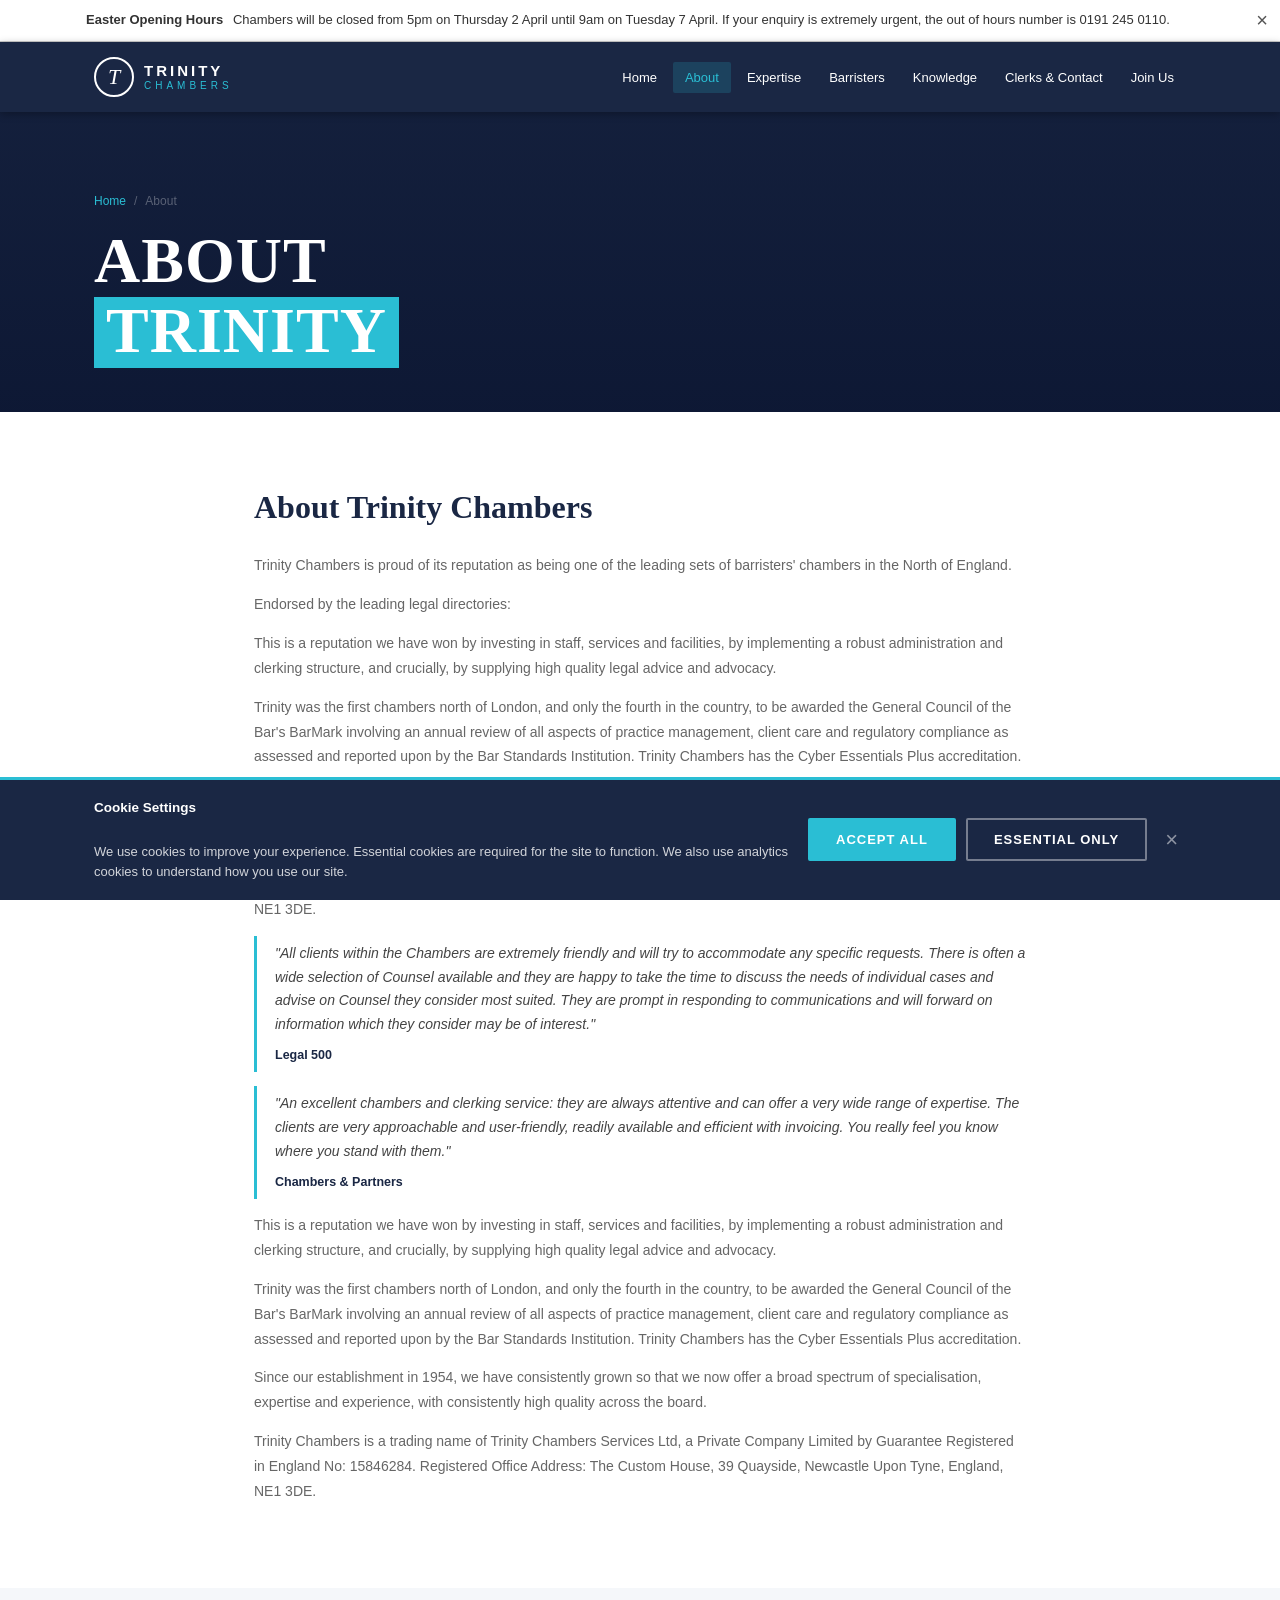
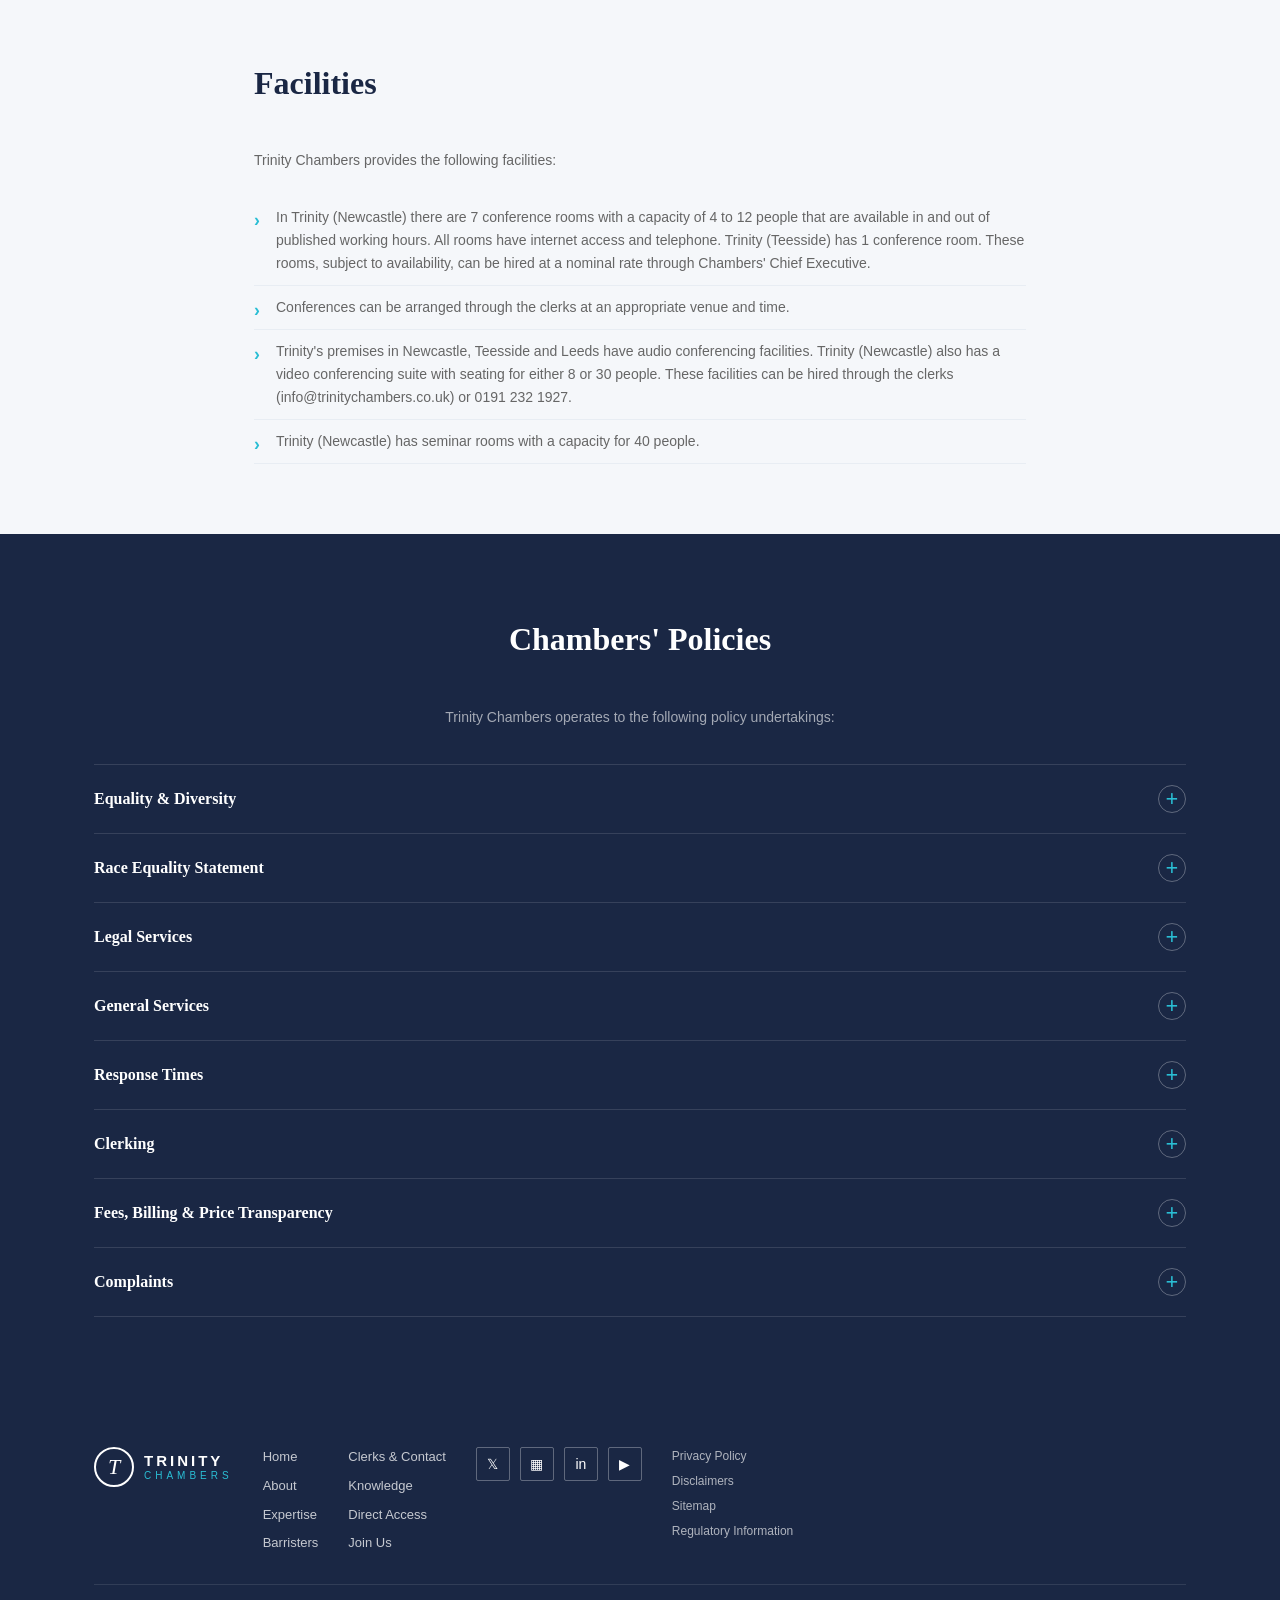
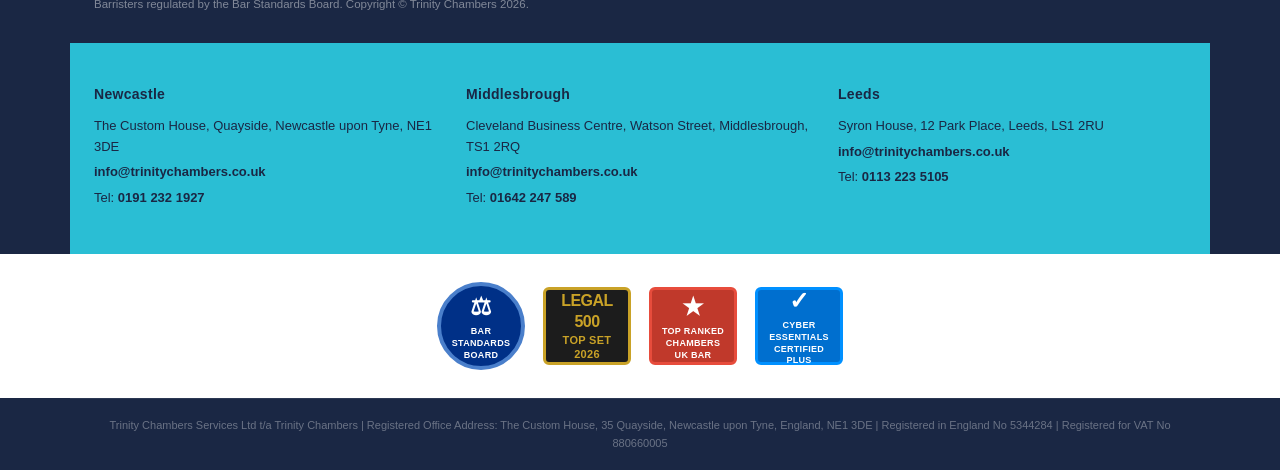
==== about.html @ ab18aa9c "Add site settings, offices injection, join us editability, fix Leeds data mismatch" ====
<!DOCTYPE html>
<html lang="en">
<head>
  <meta charset="UTF-8" />
  <meta name="viewport" content="width=device-width, initial-scale=1.0" />
  <title>About – Trinity Chambers</title>
  <link rel="stylesheet" href="styles.css" />
</head>
<body>

  <!-- Easter Banner -->
  <div class="easter-banner">
    <strong>Easter Opening Hours</strong>
    Chambers will be closed from 5pm on Thursday 2 April until 9am on Tuesday 7 April. If your enquiry is extremely urgent, the out of hours number is 0191 245 0110.
    <button class="banner-close" aria-label="Close">&times;</button>
  </div>

  <!-- Header -->
  <header class="site-header">
    <div class="header-inner container">
      <a href="index.html" class="logo">
        <div class="logo-icon">T</div>
        <div class="logo-text">
          <span class="logo-main">TRINITY</span>
          <span class="logo-sub">CHAMBERS</span>
        </div>
      </a>
      <nav class="main-nav" id="main-nav">
        <ul>
          <li><a href="index.html">Home</a></li>
          <li><a href="about.html">About</a></li>
          <li><a href="expertise.html">Expertise</a></li>
          <li><a href="barristers.html">Barristers</a></li>
          <li><a href="knowledge.html">Knowledge</a></li>
          <li><a href="contact.html">Clerks &amp; Contact</a></li>
          <li><a href="join.html">Join Us</a></li>
        </ul>
      </nav>
      <button class="hamburger" id="hamburger" aria-label="Open menu">
        <span></span><span></span><span></span>
      </button>
    </div>
  </header>

  <!-- Page Hero -->
  <section class="page-hero">
    <div class="page-hero-photo" style="background-image: url('https://images.unsplash.com/photo-1486325212027-8081e485255e?w=1400&q=80');"></div>
    <div class="page-hero-overlay"></div>
    <div class="page-hero-inner">
      <div class="container">
        <div class="breadcrumb">
          <a href="index.html">Home</a>
          <span>/</span>
          <span>About</span>
        </div>
        <span class="page-hero-split">ABOUT</span>
        <span class="page-hero-split"><span class="teal-block">TRINITY</span></span>
      </div>
    </div>
  </section>

  <!-- About Trinity Chambers -->
  <section class="about-text-section section">
    <div class="container" style="max-width:820px;">
      <h2>About Trinity Chambers</h2>
      <div id="about-intro">
      <p>Trinity Chambers is proud of its reputation as being one of the leading sets of barristers' chambers in the North of England.</p>
      <p>Endorsed by the leading legal directories:</p>
      </div>

      <div class="about-quote">
        "All clients within the Chambers are extremely friendly and will try to accommodate any specific requests. There is often a wide selection of Counsel available and they are happy to take the time to discuss the needs of individual cases and advise on Counsel they consider most suited. They are prompt in responding to communications and will forward on information which they consider may be of interest."
        <cite>Legal 500</cite>
      </div>

      <div class="about-quote">
        "An excellent chambers and clerking service: they are always attentive and can offer a very wide range of expertise. The clients are very approachable and user-friendly, readily available and efficient with invoicing. You really feel you know where you stand with them."
        <cite>Chambers &amp; Partners</cite>
      </div>

      <p>This is a reputation we have won by investing in staff, services and facilities, by implementing a robust administration and clerking structure, and crucially, by supplying high quality legal advice and advocacy.</p>
      <p>Trinity was the first chambers north of London, and only the fourth in the country, to be awarded the General Council of the Bar's BarMark involving an annual review of all aspects of practice management, client care and regulatory compliance as assessed and reported upon by the Bar Standards Institution. Trinity Chambers has the Cyber Essentials Plus accreditation.</p>
      <p>Since our establishment in 1954, we have consistently grown so that we now offer a broad spectrum of specialisation, expertise and experience, with consistently high quality across the board.</p>
      <p>Trinity Chambers is a trading name of Trinity Chambers Services Ltd, a Private Company Limited by Guarantee Registered in England No: 15846284. Registered Office Address: The Custom House, 39 Quayside, Newcastle Upon Tyne, England, NE1 3DE.</p>
    </div>
  </section>

  <!-- Facilities -->
  <section class="facilities-section section">
    <div class="container" style="max-width:820px;">
      <h2 class="section-title" style="text-align:left;">Facilities</h2>
      <p style="font-size:14px; color:var(--grey); margin-bottom:24px;">Trinity Chambers provides the following facilities:</p>
      <ul class="facilities-list" id="about-facilities">
        <li>In Trinity (Newcastle) there are 7 conference rooms with a capacity of 4 to 12 people that are available in and out of published working hours. All rooms have internet access and telephone. Trinity (Teesside) has 1 conference room. These rooms, subject to availability, can be hired at a nominal rate through Chambers' Chief Executive.</li>
        <li>Conferences can be arranged through the clerks at an appropriate venue and time.</li>
        <li>Trinity's premises in Newcastle, Teesside and Leeds have audio conferencing facilities. Trinity (Newcastle) also has a video conferencing suite with seating for either 8 or 30 people. These facilities can be hired through the clerks (<a href="mailto:info@trinitychambers.co.uk">info@trinitychambers.co.uk</a>) or 0191 232 1927.</li>
        <li>Trinity (Newcastle) has seminar rooms with a capacity for 40 people.</li>
      </ul>
    </div>
  </section>

  <!-- Chambers' Policies -->
  <section class="policy-section">
    <div class="container">
      <h2 class="section-title" style="color:var(--white); text-align:center;">Chambers&#39; Policies</h2>
      <p class="section-intro" style="color:rgba(255,255,255,0.6); text-align:center;">Trinity Chambers operates to the following policy undertakings:</p>

      <div class="accordion-list" id="policies-accordion">

        <div class="accordion-item">
          <button class="accordion-btn" aria-expanded="false" aria-controls="policy-1">
            Equality &amp; Diversity
            <span class="acc-icon">+</span>
          </button>
          <div class="accordion-body" id="policy-1" role="region">
            <div class="accordion-body-inner">
              Trinity Chambers is committed to equality and diversity in all aspects of its work. We do not discriminate on the grounds of age, disability, gender reassignment, marriage and civil partnership, pregnancy and maternity, race, religion or belief, sex, or sexual orientation. Our Equality and Diversity policy is reviewed annually and applies to all members of Chambers, pupils, employees and those seeking to join Chambers.
            </div>
          </div>
        </div>

        <div class="accordion-item">
          <button class="accordion-btn" aria-expanded="false" aria-controls="policy-2">
            Race Equality Statement
            <span class="acc-icon">+</span>
          </button>
          <div class="accordion-body" id="policy-2" role="region">
            <div class="accordion-body-inner">
              Trinity Chambers is opposed to all forms of unlawful discrimination. We are committed to promoting racial equality and diversity within Chambers. We recognise that discrimination may be direct or indirect, conscious or unconscious, and we take all reasonable steps to ensure that our practices do not disadvantage individuals from any racial group.
            </div>
          </div>
        </div>

        <div class="accordion-item">
          <button class="accordion-btn" aria-expanded="false" aria-controls="policy-3">
            Legal Services
            <span class="acc-icon">+</span>
          </button>
          <div class="accordion-body" id="policy-3" role="region">
            <div class="accordion-body-inner">
              All barristers at Trinity Chambers are regulated by the Bar Standards Board and are subject to the Code of Conduct of the Bar of England and Wales. Our barristers provide independent, specialist legal advice and advocacy. We are committed to providing high quality, cost-effective legal services to all clients, whether instructed by solicitors or directly under the Direct Access scheme.
            </div>
          </div>
        </div>

        <div class="accordion-item">
          <button class="accordion-btn" aria-expanded="false" aria-controls="policy-4">
            General Services
            <span class="acc-icon">+</span>
          </button>
          <div class="accordion-body" id="policy-4" role="region">
            <div class="accordion-body-inner">
              Trinity Chambers provides a wide range of general services to instructing solicitors and direct access clients. Our clerks team is available Monday to Friday, 8:30am to 6:00pm, to assist with all aspects of instructing counsel, including obtaining quotes, managing listings, and arranging conferences. Out-of-hours urgent assistance is available on 0191 245 0110.
            </div>
          </div>
        </div>

        <div class="accordion-item">
          <button class="accordion-btn" aria-expanded="false" aria-controls="policy-5">
            Response Times
            <span class="acc-icon">+</span>
          </button>
          <div class="accordion-body" id="policy-5" role="region">
            <div class="accordion-body-inner">
              We aim to respond to all enquiries within 24 hours on business days. For urgent matters, our clerks team will endeavour to respond as quickly as possible. Written advice and settled documents will be delivered within the agreed timescale. If any delay is anticipated, the instructing solicitor or client will be informed as soon as possible.
            </div>
          </div>
        </div>

        <div class="accordion-item">
          <button class="accordion-btn" aria-expanded="false" aria-controls="policy-6">
            Clerking
            <span class="acc-icon">+</span>
          </button>
          <div class="accordion-body" id="policy-6" role="region">
            <div class="accordion-body-inner">
              Trinity Chambers operates a professional clerking service with dedicated senior clerks for each of our three offices. Our clerks have extensive experience matching the right barrister to your case and ensuring the efficient running of your matter. All clerks are trained to the highest professional standards and are committed to providing an outstanding service.
            </div>
          </div>
        </div>

        <div class="accordion-item">
          <button class="accordion-btn" aria-expanded="false" aria-controls="policy-7">
            Fees, Billing &amp; Price Transparency
            <span class="acc-icon">+</span>
          </button>
          <div class="accordion-body" id="policy-7" role="region">
            <div class="accordion-body-inner">
              Trinity Chambers is committed to transparency in all matters relating to fees and billing. Fee quotes are provided before work commences wherever possible. Fees are agreed with the relevant barrister and Chambers' clerks before instructions are accepted. Where fees cannot be fixed in advance, an estimate will be given. Invoices are issued promptly following the completion of work. Full details of our pricing structure are available from the clerks.
            </div>
          </div>
        </div>

        <div class="accordion-item">
          <button class="accordion-btn" aria-expanded="false" aria-controls="policy-8">
            Complaints
            <span class="acc-icon">+</span>
          </button>
          <div class="accordion-body" id="policy-8" role="region">
            <div class="accordion-body-inner">
              Trinity Chambers has a formal complaints procedure. If you are unhappy with any aspect of the service you have received, please contact our Chief Executive in the first instance. All complaints are investigated thoroughly and we aim to resolve them within 28 days. If you remain dissatisfied, you may refer your complaint to the Bar Standards Board or the Legal Ombudsman.
            </div>
          </div>
        </div>

      </div>
    </div>
  </section>

  <!-- Footer -->
  <footer class="site-footer">
    <div class="footer-top container">
      <a href="index.html" class="logo">
        <div class="logo-icon">T</div>
        <div class="logo-text">
          <span class="logo-main">TRINITY</span>
          <span class="logo-sub">CHAMBERS</span>
        </div>
      </a>
      <div class="footer-nav-group">
        <ul>
          <li><a href="index.html">Home</a></li>
          <li><a href="about.html">About</a></li>
          <li><a href="expertise.html">Expertise</a></li>
          <li><a href="barristers.html">Barristers</a></li>
        </ul>
        <ul>
          <li><a href="contact.html">Clerks &amp; Contact</a></li>
          <li><a href="knowledge.html">Knowledge</a></li>
          <li><a href="direct-access.html">Direct Access</a></li>
          <li><a href="join.html">Join Us</a></li>
        </ul>
      </div>
      <div class="footer-social">
        <a href="https://twitter.com" target="_blank" rel="noopener" class="social-link" aria-label="Twitter/X">&#120143;</a>
        <a href="https://instagram.com" target="_blank" rel="noopener" class="social-link" aria-label="Instagram">&#9638;</a>
        <a href="https://linkedin.com" target="_blank" rel="noopener" class="social-link" aria-label="LinkedIn">in</a>
        <a href="https://youtube.com" target="_blank" rel="noopener" class="social-link" aria-label="YouTube">&#9654;</a>
      </div>
      <div class="footer-legal-links">
        <a href="contact.html">Privacy Policy</a>
        <a href="contact.html">Disclaimers</a>
        <a href="index.html">Sitemap</a>
        <a href="about.html">Regulatory Information</a>
      </div>
      <p class="footer-reg">Barristers regulated by the Bar Standards Board. Copyright &copy; Trinity Chambers 2026.</p>
    </div>
    <div class="footer-offices container">
      <div class="office">
        <h4>Newcastle</h4>
        <p>The Custom House, Quayside, Newcastle upon Tyne, NE1 3DE</p>
        <p><a href="mailto:info@trinitychambers.co.uk">info@trinitychambers.co.uk</a></p>
        <p>Tel: <a href="tel:01912321927">0191 232 1927</a></p>
      </div>
      <div class="office">
        <h4>Middlesbrough</h4>
        <p>Cleveland Business Centre, Watson Street, Middlesbrough, TS1 2RQ</p>
        <p><a href="mailto:info@trinitychambers.co.uk">info@trinitychambers.co.uk</a></p>
        <p>Tel: <a href="tel:01642247589">01642 247 589</a></p>
      </div>
      <div class="office">
        <h4>Leeds</h4>
        <p>Syron House, 12 Park Place, Leeds, LS1 2RU</p>
        <p><a href="mailto:info@trinitychambers.co.uk">info@trinitychambers.co.uk</a></p>
        <p>Tel: <a href="tel:01132235105">0113 223 5105</a></p>
      </div>
    </div>
    <div class="footer-badges">
      <div class="accred-badge bsb"><span class="ab-icon">⚖</span>Bar Standards<br>Board</div>
      <div class="accred-badge l500"><span class="ab-main">Legal<br>500</span>Top Set 2026</div>
      <div class="accred-badge chambers"><span class="ab-icon">★</span>Top Ranked<br>Chambers UK Bar</div>
      <div class="accred-badge cyber"><span class="ab-icon">✓</span>Cyber Essentials<br>Certified Plus</div>
    </div>
    <div class="footer-bottom container">
      <p>Trinity Chambers Services Ltd t/a Trinity Chambers | Registered Office Address: The Custom House, 35 Quayside, Newcastle upon Tyne, England, NE1 3DE | Registered in England No 5344284 | Registered for VAT No 880660005</p>
    </div>
  </footer>

  <div class="cookie-panel" id="cookie-panel">
    <div class="cookie-inner">
      <div class="cookie-text">
        <strong>Cookie Settings</strong><br>
        We use cookies to improve your experience. Essential cookies are required for the site to function. We also use analytics cookies to understand how you use our site.
      </div>
      <div class="cookie-btns">
        <button class="btn btn-primary" id="cookie-accept">Accept All</button>
        <button class="btn btn-outline" style="color:var(--white); border-color:rgba(255,255,255,0.4);" id="cookie-essential">Essential Only</button>
        <button class="banner-close" style="position:static; transform:none; font-size:22px; color:rgba(255,255,255,0.5);" id="cookie-close" aria-label="Close cookie settings">&times;</button>
      </div>
    </div>
  </div>
  <button class="cookie-btn" id="cookie-btn">COOKIE SETTINGS</button>
  <script src="script.js"></script>
</body>
</html>
---- styles.css ----
/* ========================================
   TRINITY CHAMBERS – Main Stylesheet
   ======================================== */

*, *::before, *::after { box-sizing: border-box; margin: 0; padding: 0; }

:root {
  --navy:    #1a2744;
  --teal:    #2abed4;
  --teal-dk: #1a9db8;
  --white:   #ffffff;
  --light:   #f5f7fa;
  --grey:    #666;
  --mid:     #ccc;
  --text:    #222;
  --font:    'Georgia', 'Times New Roman', serif;
  --sans:    'Arial', 'Helvetica Neue', sans-serif;
}

html { scroll-behavior: smooth; }

body {
  font-family: var(--sans);
  color: var(--text);
  background: var(--white);
  font-size: 15px;
  line-height: 1.6;
}

a { color: inherit; text-decoration: none; }
ul { list-style: none; }
img { max-width: 100%; display: block; }

.container {
  max-width: 1140px;
  margin: 0 auto;
  padding: 0 24px;
}

.section { padding: 70px 0; }
.section-title {
  font-family: var(--font);
  font-size: 2rem;
  text-align: center;
  margin-bottom: 40px;
  color: var(--navy);
}
.accent      { color: var(--teal); }
.accent-teal { color: var(--teal); }

/* ---- Buttons ---- */
.btn {
  display: inline-block;
  padding: 12px 26px;
  font-size: 13px;
  font-weight: 700;
  letter-spacing: 1px;
  border-radius: 2px;
  cursor: pointer;
  transition: background 0.2s, color 0.2s, border-color 0.2s;
  text-transform: uppercase;
}
.btn-primary {
  background: var(--teal);
  color: var(--white);
  border: 2px solid var(--teal);
}
.btn-primary:hover { background: var(--teal-dk); border-color: var(--teal-dk); }
.btn-outline {
  background: transparent;
  color: var(--white);
  border: 2px solid var(--white);
}
.btn-outline:hover { background: var(--white); color: var(--navy); }
.btn-white-outline {
  background: transparent;
  color: var(--white);
  border: 2px solid var(--white);
}
.btn-white-outline:hover { background: var(--white); color: var(--navy); }
.btn-dark {
  background: var(--navy);
  color: var(--white);
  border: 2px solid var(--navy);
}
.btn-dark:hover { background: #253363; border-color: #253363; }

/* ========================================
   EASTER BANNER
   ======================================== */
.easter-banner {
  background: var(--white);
  border-bottom: 1px solid var(--mid);
  padding: 10px 40px 10px 16px;
  font-size: 13px;
  color: #333;
  text-align: center;
  position: relative;
}
.easter-banner strong { margin-right: 6px; }
.banner-close {
  position: absolute;
  right: 12px;
  top: 50%;
  transform: translateY(-50%);
  background: none;
  border: none;
  font-size: 20px;
  cursor: pointer;
  color: #555;
  line-height: 1;
}
.banner-close:hover { color: #000; }

/* ========================================
   HEADER
   ======================================== */
.site-header {
  background: var(--navy);
  position: sticky;
  top: 0;
  z-index: 100;
  box-shadow: 0 2px 8px rgba(0,0,0,0.3);
}
.header-inner {
  display: flex;
  align-items: center;
  justify-content: space-between;
  height: 70px;
}
.logo {
  display: flex;
  align-items: center;
  gap: 10px;
  text-decoration: none;
}
.logo-icon {
  width: 40px;
  height: 40px;
  border: 2px solid var(--white);
  color: var(--white);
  display: flex;
  align-items: center;
  justify-content: center;
  font-family: var(--font);
  font-size: 22px;
  font-style: italic;
  border-radius: 50%;
}
.logo-text { display: flex; flex-direction: column; line-height: 1.1; }
.logo-main {
  color: var(--white);
  font-size: 15px;
  font-weight: 700;
  letter-spacing: 3px;
}
.logo-sub {
  color: var(--teal);
  font-size: 10px;
  letter-spacing: 4px;
}
.main-nav ul {
  display: flex;
  gap: 4px;
  align-items: center;
}
.main-nav a {
  color: var(--white);
  font-size: 13px;
  padding: 8px 12px;
  border-radius: 2px;
  transition: background 0.2s;
  white-space: nowrap;
}
.main-nav a:hover { background: rgba(255,255,255,0.1); }
.hamburger {
  display: none;
  flex-direction: column;
  gap: 5px;
  background: none;
  border: none;
  cursor: pointer;
  padding: 4px;
}
.hamburger span {
  display: block;
  width: 25px;
  height: 2px;
  background: var(--white);
  border-radius: 2px;
}

/* ========================================
   HERO
   ======================================== */
.hero {
  position: relative;
  min-height: 520px;
  display: flex;
  align-items: center;
  background:
    url('https://images.unsplash.com/photo-1589829545856-d10d557cf95f?w=1400&q=80')
    center center / cover no-repeat;
  overflow: hidden;
}
.hero-overlay {
  position: absolute;
  inset: 0;
  pointer-events: none;
  background: rgba(15, 25, 55, 0.68);
}
.hero-content {
  position: relative;
  z-index: 2;
  max-width: 620px;
  padding: 60px 24px;
}
.hero-badge {
  display: inline-block;
  background: var(--teal);
  color: var(--white);
  font-size: 11px;
  font-weight: 700;
  letter-spacing: 3px;
  padding: 4px 12px;
  margin-bottom: 16px;
  text-transform: uppercase;
}
.hero-content h1 {
  font-family: var(--font);
  font-size: clamp(1.8rem, 4vw, 3rem);
  color: var(--white);
  line-height: 1.15;
  margin-bottom: 20px;
  text-transform: uppercase;
}
.hero-content p {
  color: rgba(255,255,255,0.85);
  font-size: 14px;
  margin-bottom: 30px;
  max-width: 520px;
}
.hero-buttons { display: flex; gap: 14px; flex-wrap: wrap; }
.hero-arrows {
  position: absolute;
  right: 24px;
  top: 50%;
  transform: translateY(-50%);
  display: flex;
  flex-direction: column;
  gap: 8px;
  z-index: 2;
}
.arrow-btn {
  width: 36px;
  height: 36px;
  background: rgba(255,255,255,0.15);
  border: 1px solid rgba(255,255,255,0.4);
  color: var(--white);
  font-size: 22px;
  cursor: pointer;
  display: flex;
  align-items: center;
  justify-content: center;
  border-radius: 2px;
  transition: background 0.2s;
}
.arrow-btn:hover { background: rgba(255,255,255,0.3); }

.hero-dots {
  position: absolute;
  bottom: 18px;
  left: 50%;
  transform: translateX(-50%);
  display: flex;
  gap: 8px;
  z-index: 2;
}
.hero-dots .dot {
  width: 10px;
  height: 10px;
  border-radius: 50%;
  background: rgba(255,255,255,0.4);
  cursor: pointer;
  transition: background 0.2s;
}
.hero-dots .dot.active { background: var(--teal); }
.hero-content { transition: opacity 0.4s; }
.hero-content.fade { opacity: 0; }

/* ========================================
   SEARCH BAR
   ======================================== */
.search-bar {
  background: var(--navy);
  padding: 18px 0;
}
.search-inner {
  display: flex;
  align-items: center;
  gap: 12px;
  flex-wrap: wrap;
}
.search-label {
  color: var(--white);
  font-size: 13px;
  white-space: nowrap;
  font-weight: 600;
}
.search-select, .search-input {
  height: 38px;
  padding: 0 12px;
  border: none;
  border-radius: 2px;
  font-size: 13px;
  color: #333;
  background: var(--white);
  outline: none;
}
.search-select { min-width: 160px; }
.search-input  { flex: 1; min-width: 140px; }
.kc-check {
  color: var(--white);
  font-size: 13px;
  display: flex;
  align-items: center;
  gap: 6px;
  cursor: pointer;
  white-space: nowrap;
}
.kc-check input { cursor: pointer; accent-color: var(--teal); }
.search-btn {
  height: 38px;
  width: 42px;
  background: var(--teal);
  border: none;
  border-radius: 2px;
  color: var(--white);
  font-size: 17px;
  cursor: pointer;
  transition: background 0.2s;
}
.search-btn:hover { background: var(--teal-dk); }

/* ========================================
   EXPERTISE
   ======================================== */
.expertise { background: var(--white); }
.section-intro {
  text-align: center;
  color: var(--grey);
  max-width: 700px;
  margin: 0 auto 30px;
  font-size: 14px;
}
.expertise-grid {
  display: grid;
  grid-template-columns: repeat(3, 1fr);
  gap: 0 30px;
  border-top: 1px solid var(--mid);
  padding-top: 30px;
}
.expertise-col ul { display: flex; flex-direction: column; }
.expertise-col li {
  border-bottom: 1px solid #e8e8e8;
}
.expertise-col a {
  display: block;
  padding: 9px 0;
  font-size: 13.5px;
  color: var(--navy);
  transition: color 0.2s;
}
.expertise-col a:hover { color: var(--teal); }

/* ========================================
   CTA BAND
   ======================================== */
.cta-band {
  background: var(--navy);
  padding: 60px 0;
  text-align: center;
}
.cta-inner h2 {
  font-family: var(--font);
  font-size: 2.2rem;
  color: var(--white);
  margin-bottom: 28px;
}
.cta-buttons { display: flex; justify-content: center; gap: 14px; flex-wrap: wrap; }

/* ========================================
   NEWS
   ======================================== */
.news { background: var(--light); }
.news-grid {
  display: grid;
  grid-template-columns: 1fr 1fr;
  gap: 30px;
  align-items: start;
}
.news-meta {
  font-size: 11px;
  text-transform: uppercase;
  letter-spacing: 1px;
  color: var(--grey);
  margin-bottom: 10px;
}
.news-meta.light { color: rgba(255,255,255,0.7); }
.news-featured {
  background: var(--white);
  padding: 30px;
  border-radius: 2px;
  box-shadow: 0 2px 12px rgba(0,0,0,0.06);
}
.news-featured h3 {
  font-family: var(--font);
  font-size: 1.3rem;
  color: var(--navy);
  margin-bottom: 14px;
  line-height: 1.3;
}
.news-featured p { font-size: 13.5px; color: var(--grey); margin-bottom: 18px; }
.read-more {
  color: var(--teal);
  font-size: 13px;
  font-weight: 700;
  letter-spacing: 0.5px;
  transition: color 0.2s;
}
.read-more:hover { color: var(--teal-dk); }
.news-dots { display: flex; gap: 6px; margin-top: 20px; }
.dot {
  width: 8px;
  height: 8px;
  border-radius: 50%;
  background: var(--mid);
}
.dot.active { background: var(--teal); }

.news-side {
  border-radius: 2px;
  overflow: hidden;
  box-shadow: 0 2px 12px rgba(0,0,0,0.06);
}
.news-side-img { position: relative; }
.dark-placeholder {
  width: 100%;
  height: 200px;
  background: linear-gradient(135deg, #1a2744 60%, #2abed4 100%);
}
.news-side-content {
  background: var(--navy);
  padding: 20px 24px;
}
.news-side-content h3 {
  font-family: var(--font);
  font-size: 1.1rem;
  color: var(--white);
  line-height: 1.35;
}

/* ========================================
   MORE ABOUT TRINITY
   ======================================== */
.about-section { background: var(--white); }
.about-grid {
  display: grid;
  grid-template-columns: 1fr 1fr;
  gap: 30px;
  margin-bottom: 40px;
}
.about-card {
  border-radius: 2px;
  overflow: hidden;
}
.quote-card {
  background: var(--light);
  box-shadow: 0 2px 12px rgba(0,0,0,0.06);
}
.about-img-placeholder {
  width: 100%;
  height: 180px;
  background: linear-gradient(135deg, var(--navy) 40%, var(--teal) 100%);
}
.quote-text {
  padding: 24px;
}
.quote-text blockquote {
  font-size: 14px;
  color: #444;
  font-style: italic;
  line-height: 1.7;
  border-left: 3px solid var(--teal);
  padding-left: 14px;
  margin-bottom: 14px;
}
.quote-text cite {
  font-size: 13px;
  font-weight: 700;
  color: var(--navy);
  font-style: normal;
}
.card-dots { display: flex; gap: 6px; padding: 0 24px 20px; }

.info-card {
  background: var(--navy);
  padding: 36px 30px;
  color: var(--white);
}
.info-card h3 {
  font-family: var(--font);
  font-size: 1.3rem;
  margin-bottom: 16px;
  line-height: 1.35;
  color: var(--teal);
}
.info-card p { font-size: 13.5px; line-height: 1.75; color: rgba(255,255,255,0.85); }

.learn-more-center { text-align: center; }

/* ========================================
   FOOTER
   ======================================== */
.site-footer {
  background: var(--navy);
  color: rgba(255,255,255,0.75);
  font-size: 13px;
}
.footer-top {
  display: flex;
  flex-wrap: wrap;
  align-items: flex-start;
  gap: 30px;
  padding: 50px 24px 30px;
}
.footer-top .logo-main { color: var(--white); }
.footer-nav-group {
  display: flex;
  gap: 30px;
  flex-wrap: wrap;
}
.footer-nav-group ul { display: flex; flex-direction: column; gap: 8px; }
.footer-nav-group a {
  color: rgba(255,255,255,0.75);
  font-size: 13px;
  transition: color 0.2s;
}
.footer-nav-group a:hover { color: var(--teal); }
.footer-social {
  display: flex;
  gap: 10px;
  align-items: center;
}
.social-link {
  display: flex;
  align-items: center;
  justify-content: center;
  width: 34px;
  height: 34px;
  border: 1px solid rgba(255,255,255,0.3);
  border-radius: 2px;
  color: var(--white);
  font-size: 14px;
  transition: background 0.2s, border-color 0.2s;
}
.social-link:hover { background: var(--teal); border-color: var(--teal); }
.footer-legal-links {
  display: flex;
  flex-direction: column;
  gap: 6px;
}
.footer-legal-links a {
  color: rgba(255,255,255,0.65);
  font-size: 12px;
  transition: color 0.2s;
}
.footer-legal-links a:hover { color: var(--teal); }
.footer-reg {
  width: 100%;
  font-size: 11.5px;
  color: rgba(255,255,255,0.45);
  padding-top: 10px;
  border-top: 1px solid rgba(255,255,255,0.1);
}

/* footer-offices styles moved to PAGE HERO section above */

.footer-badges {
  border-top: 1px solid rgba(255,255,255,0.1);
  padding: 28px 24px;
  display: flex;
  flex-wrap: wrap;
  gap: 14px;
  justify-content: center;
  align-items: center;
}
.footer-badge {
  display: inline-flex;
  align-items: center;
  justify-content: center;
  border: 1px solid rgba(255,255,255,0.2);
  border-radius: 4px;
  padding: 8px 18px;
  font-size: 11px;
  font-weight: 700;
  letter-spacing: 0.5px;
  color: rgba(255,255,255,0.75);
  white-space: nowrap;
  text-transform: uppercase;
  background: rgba(255,255,255,0.04);
  transition: border-color 0.2s, color 0.2s;
}
.footer-badge:hover { border-color: var(--teal); color: var(--teal); }
.footer-badge span { color: var(--teal); margin-right: 6px; font-size: 14px; }
.footer-badge.gold { border-color: rgba(212,175,55,0.5); color: rgba(212,175,55,0.85); background: rgba(212,175,55,0.04); }
.footer-badge.gold:hover { border-color: #d4af37; color: #d4af37; }
.footer-badge.gold span { color: #d4af37; }
.footer-bottom {
  border-top: 1px solid rgba(255,255,255,0.08);
  padding: 18px 24px;
  font-size: 11px;
  color: rgba(255,255,255,0.35);
  text-align: center;
}

/* ========================================
   COOKIE BUTTON
   ======================================== */
.cookie-btn {
  position: fixed;
  bottom: 20px;
  left: 20px;
  background: var(--navy);
  color: var(--white);
  border: none;
  padding: 10px 18px;
  font-size: 11px;
  letter-spacing: 1px;
  font-weight: 700;
  cursor: pointer;
  border-radius: 2px;
  z-index: 999;
  transition: background 0.2s;
}
.cookie-btn:hover { background: #253363; }

/* ========================================
   RESPONSIVE
   ======================================== */
@media (max-width: 900px) {
  .expertise-grid  { grid-template-columns: 1fr 1fr; }
  .about-grid      { grid-template-columns: 1fr; }
  .news-grid       { grid-template-columns: 1fr; }
  .footer-offices  { grid-template-columns: 1fr 1fr; }
  .img-tiles       { grid-template-columns: repeat(2, 1fr); }
  .img-tiles-3     { grid-template-columns: repeat(2, 1fr); }
  .da-expertise-grid { grid-template-columns: 1fr 1fr; }
}

@media (max-width: 768px) {
  .main-nav { display: none; }
  .main-nav.open {
    display: flex;
    position: fixed;
    top: 70px; /* overridden by JS to account for Easter banner height */
    left: 0; right: 0;
    background: var(--navy);
    flex-direction: column;
    padding: 20px 0;
    z-index: 99;
    box-shadow: 0 6px 20px rgba(0,0,0,0.4);
  }
  .main-nav.open ul { flex-direction: column; width: 100%; }
  .main-nav.open a { padding: 12px 24px; border-radius: 0; }
  .hamburger { display: flex; }

  .search-inner { flex-direction: column; align-items: stretch; }
  .search-select, .search-input { min-width: 0; width: 100%; }
  .search-btn { width: 100%; }

  .expertise-grid { grid-template-columns: 1fr; }
  .footer-offices { grid-template-columns: 1fr; }
  .footer-top { flex-direction: column; }
  .hero-content h1 { font-size: 1.8rem; }
  .img-tiles, .img-tiles-3 { grid-template-columns: 1fr 1fr; min-height: 320px; }
  .da-expertise-grid { grid-template-columns: 1fr; }
  .top-bar { display: none; }
}

/* ========================================
   PAGE HERO (inner pages)
   ======================================== */
.page-hero {
  position: relative;
  min-height: 300px;
  display: flex;
  align-items: flex-end;
  overflow: hidden;
}
.page-hero-photo {
  position: absolute;
  inset: 0;
  background: center center / cover no-repeat;
  background-color: var(--navy);
  pointer-events: none;
}
.page-hero-overlay {
  position: absolute;
  inset: 0;
  background: linear-gradient(to bottom, rgba(10,20,48,0.4) 0%, rgba(10,20,48,0.78) 100%);
  pointer-events: none;
}
.page-hero-inner {
  position: relative;
  z-index: 2;
  width: 100%;
  padding: 56px 24px 44px;
}
.page-hero-inner .container { max-width: 1140px; margin: 0 auto; }
.page-hero-split {
  font-family: var(--font);
  font-size: clamp(2.4rem, 6vw, 4rem);
  font-weight: 800;
  line-height: 1.0;
  color: var(--white);
  letter-spacing: 1px;
  text-transform: uppercase;
  margin: 0;
  display: block;
}
.page-hero-split .teal-block {
  display: inline-block;
  background: var(--teal);
  color: var(--white);
  padding: 2px 12px 5px;
  margin-top: 4px;
}
.page-hero-inner p {
  color: rgba(255,255,255,0.72);
  font-size: 14px;
  max-width: 520px;
  margin: 14px 0 0;
}
.breadcrumb {
  display: flex;
  gap: 8px;
  font-size: 12px;
  color: rgba(255,255,255,0.5);
  margin-bottom: 18px;
  align-items: center;
}
.breadcrumb a { color: var(--teal); }
.breadcrumb span { color: rgba(255,255,255,0.3); }

/* ========================================
   TOP CONTACT BAR
   ======================================== */
.top-bar {
  background: #f5f7fa;
  border-bottom: 1px solid #dde4ee;
  padding: 7px 0;
  font-size: 11.5px;
  color: var(--navy);
}
.top-bar-inner {
  display: flex;
  gap: 20px;
  align-items: center;
  justify-content: flex-end;
}
.top-bar span { color: var(--grey); }
.top-bar a { color: var(--navy); font-weight: 600; text-decoration: none; }
.top-bar a:hover { color: var(--teal); }

/* ========================================
   IMAGE TILES
   ======================================== */
.img-tiles {
  display: grid;
  grid-template-columns: repeat(4, 1fr);
  min-height: 260px;
}
.img-tiles-3 { grid-template-columns: repeat(3, 1fr); }
.img-tile {
  position: relative;
  overflow: hidden;
  display: block;
  text-decoration: none;
}
.img-tile-bg {
  position: absolute;
  inset: 0;
  background: center center / cover no-repeat;
  background-color: var(--navy);
  transition: transform 0.4s ease;
}
.img-tile:hover .img-tile-bg { transform: scale(1.06); }
.img-tile-overlay {
  position: absolute;
  inset: 0;
  pointer-events: none;
  background: linear-gradient(to top, rgba(0,0,0,0.72) 0%, rgba(0,0,0,0.15) 60%);
}
.img-tile-label {
  position: absolute;
  bottom: 22px;
  left: 22px;
  color: var(--white);
  font-family: var(--font);
  font-size: 1.15rem;
  font-weight: 700;
  z-index: 2;
  letter-spacing: 0.3px;
}

/* ========================================
   ACCORDION
   ======================================== */
.accordion-list {
  border-top: 1px solid rgba(255,255,255,0.12);
  margin-top: 36px;
}
.accordion-item { border-bottom: 1px solid rgba(255,255,255,0.12); }
.accordion-btn {
  width: 100%;
  background: none;
  border: none;
  display: flex;
  justify-content: space-between;
  align-items: center;
  padding: 20px 0;
  color: var(--white);
  font-family: var(--font);
  font-size: 1rem;
  font-weight: 600;
  cursor: pointer;
  text-align: left;
}
.accordion-btn .acc-icon {
  flex-shrink: 0;
  width: 28px;
  height: 28px;
  border: 1px solid rgba(255,255,255,0.3);
  border-radius: 50%;
  display: flex;
  align-items: center;
  justify-content: center;
  font-size: 1.4rem;
  color: var(--teal);
  line-height: 1;
  transition: transform 0.25s, background 0.25s, border-color 0.25s;
  font-style: normal;
}
.accordion-btn[aria-expanded="true"] .acc-icon {
  transform: rotate(45deg);
  background: var(--teal);
  color: var(--white);
  border-color: var(--teal);
}
.accordion-body {
  overflow: hidden;
  max-height: 0;
  transition: max-height 0.35s ease;
}
.accordion-body-inner {
  padding: 0 0 22px;
  color: rgba(255,255,255,0.65);
  font-size: 13.5px;
  line-height: 1.75;
  max-width: 780px;
}

/* Light accordion variant (white background) */
.accordion-light .accordion-list { border-top-color: #dde4ee; }
.accordion-light .accordion-item { border-bottom-color: #dde4ee; }
.accordion-light .accordion-btn { color: var(--navy); }
.accordion-light .accordion-btn .acc-icon { border-color: #ccd3e0; color: var(--teal); }
.accordion-light .accordion-btn[aria-expanded="true"] .acc-icon { background: var(--teal); color: var(--white); border-color: var(--teal); }
.accordion-light .accordion-body-inner { color: var(--grey); }

/* ========================================
   POLICY SECTION (About page)
   ======================================== */
.policy-section {
  background: var(--navy);
  padding: 80px 0;
}

/* ========================================
   FACILITIES SECTION (About page)
   ======================================== */
.facilities-section { background: var(--light); }
.facilities-list {
  list-style: none;
  padding: 0;
  margin: 0;
}
.facilities-list li {
  padding: 10px 0 10px 22px;
  position: relative;
  font-size: 14px;
  color: var(--grey);
  line-height: 1.65;
  border-bottom: 1px solid #e8edf3;
}
.facilities-list li::before {
  content: '›';
  position: absolute;
  left: 0;
  color: var(--teal);
  font-weight: 700;
  font-size: 1.1rem;
}

/* ========================================
   WORKING WITH US (Join page)
   ======================================== */
.working-with-us {
  background: var(--white);
  text-align: center;
}
.working-with-us h2 {
  font-family: var(--font);
  font-size: clamp(1.6rem, 3vw, 2.2rem);
  color: var(--navy);
  margin-bottom: 20px;
}
.working-with-us p {
  font-size: 14.5px;
  color: var(--grey);
  line-height: 1.75;
  max-width: 600px;
  margin: 0 auto 14px;
}
.working-with-us a.link-teal { color: var(--teal); font-style: italic; }

/* ========================================
   ABOUT TEXT SECTION
   ======================================== */
.about-text-section { background: var(--white); }
.about-text-section h2 {
  font-family: var(--font);
  font-size: clamp(1.5rem, 2.8vw, 2rem);
  color: var(--navy);
  margin-bottom: 20px;
}
.about-text-section p {
  font-size: 14px;
  color: var(--grey);
  line-height: 1.78;
  margin-bottom: 14px;
}
.about-text-section strong { color: var(--navy); }
.about-quote {
  border-left: 3px solid var(--teal);
  padding: 6px 0 6px 18px;
  margin: 14px 0;
  font-style: italic;
  font-size: 14px;
  color: #444;
  line-height: 1.7;
}
.about-quote cite {
  display: block;
  margin-top: 8px;
  font-style: normal;
  font-weight: 700;
  font-size: 12.5px;
  color: var(--navy);
}

/* ========================================
   DIRECT ACCESS PAGE
   ======================================== */
.da-intro { background: var(--white); }
.da-btn-row {
  display: flex;
  gap: 14px;
  margin-top: 28px;
  flex-wrap: wrap;
}
.da-expertise-section { background: var(--light); }
.da-expertise-grid {
  display: grid;
  grid-template-columns: repeat(3, 1fr);
  gap: 10px 40px;
  margin-top: 30px;
}
.da-expertise-grid li {
  font-size: 13.5px;
  color: var(--grey);
  padding: 5px 0;
  border-bottom: 1px solid #e8edf3;
}
.da-urgent { background: var(--navy); padding: 80px 0; text-align: center; }
.da-urgent h2 {
  font-family: var(--font);
  font-size: 2rem;
  color: var(--white);
  margin-bottom: 12px;
}
.da-urgent h2 span { color: var(--teal); }
.da-urgent .da-btn-row .btn-primary { background: var(--teal); }
.da-urgent p {
  color: rgba(255,255,255,0.65);
  font-size: 14px;
  max-width: 600px;
  margin: 0 auto 28px;
  line-height: 1.7;
}

/* ========================================
   FOOTER OFFICES (teal background)
   ======================================== */
.footer-offices {
  display: grid;
  grid-template-columns: repeat(3, 1fr);
  gap: 24px;
  padding: 40px 24px;
  background: #2abed4;
}
.office h4 {
  color: var(--navy);
  font-size: 14px;
  font-weight: 700;
  margin-bottom: 10px;
  letter-spacing: 0.3px;
}
.office p { margin-bottom: 5px; font-size: 13px; color: var(--navy); }
.office a { color: var(--navy); font-weight: 600; transition: color 0.2s; }
.office a:hover { color: rgba(0,0,0,0.5); }

/* ========================================
   ACCREDITATION BADGES
   ======================================== */
.footer-badges {
  background: var(--white);
  border-top: none;
  padding: 28px 24px;
  display: flex;
  flex-wrap: wrap;
  gap: 18px;
  justify-content: center;
  align-items: center;
}
.accred-badge {
  display: flex;
  flex-direction: column;
  align-items: center;
  justify-content: center;
  width: 88px;
  height: 88px;
  border-radius: 50%;
  text-align: center;
  font-size: 9px;
  font-weight: 800;
  color: var(--white);
  padding: 10px 8px;
  line-height: 1.3;
  letter-spacing: 0.3px;
  text-transform: uppercase;
}
.accred-badge .ab-icon {
  font-size: 1.5rem;
  margin-bottom: 4px;
  display: block;
}
.accred-badge.bsb {
  background: #003087;
  border: 4px solid #4a7fcb;
}
.accred-badge.l500 {
  background: #1c1c1c;
  border: 3px solid #c9a227;
  color: #c9a227;
  border-radius: 6px;
  width: 88px;
  height: 78px;
  font-size: 11px;
}
.accred-badge.l500 .ab-main {
  font-size: 16px;
  font-weight: 900;
  display: block;
  letter-spacing: -0.5px;
}
.accred-badge.chambers {
  background: #c0392b;
  border: 3px solid #e74c3c;
  border-radius: 6px;
  width: 88px;
  height: 78px;
  font-size: 9px;
}
.accred-badge.cyber {
  background: #006fcf;
  border: 3px solid #0090ff;
  border-radius: 6px;
  width: 88px;
  height: 78px;
  font-size: 9px;
}

/* ========================================
   ABOUT PAGE
   ======================================== */
.about-intro { background: var(--white); }
.about-intro-grid {
  display: grid;
  grid-template-columns: 1fr 1fr;
  gap: 50px;
  align-items: center;
}
.about-intro-img {
  height: 380px;
  background: linear-gradient(135deg, var(--navy) 40%, var(--teal) 100%);
  border-radius: 2px;
}
.about-intro-text h2 {
  font-family: var(--font);
  font-size: 1.9rem;
  color: var(--navy);
  margin-bottom: 18px;
  line-height: 1.25;
}
.about-intro-text p {
  font-size: 14px;
  color: var(--grey);
  line-height: 1.75;
  margin-bottom: 14px;
}
.values-section { background: var(--light); }
.values-grid {
  display: grid;
  grid-template-columns: repeat(3, 1fr);
  gap: 24px;
  margin-top: 40px;
}
.value-card {
  background: var(--white);
  border-radius: 2px;
  padding: 32px 24px;
  text-align: center;
  box-shadow: 0 2px 10px rgba(0,0,0,0.06);
}
.value-icon {
  width: 56px;
  height: 56px;
  background: var(--teal);
  border-radius: 50%;
  margin: 0 auto 18px;
  display: flex;
  align-items: center;
  justify-content: center;
  font-size: 1.4rem;
  color: var(--white);
}
.value-card h3 {
  font-family: var(--font);
  font-size: 1.1rem;
  color: var(--navy);
  margin-bottom: 10px;
}
.value-card p {
  font-size: 13.5px;
  color: var(--grey);
  line-height: 1.65;
}
.stats-bar {
  background: var(--navy);
  padding: 50px 0;
}
.stats-inner {
  display: grid;
  grid-template-columns: repeat(4, 1fr);
  text-align: center;
}
.stat-item {
  padding: 0 20px;
  border-right: 1px solid rgba(255,255,255,0.1);
}
.stat-item:last-child { border-right: none; }
.stat-num {
  font-size: 2.8rem;
  font-weight: 700;
  color: var(--teal);
  font-family: var(--font);
  display: block;
}
.stat-label {
  font-size: 12px;
  color: rgba(255,255,255,0.65);
  letter-spacing: 1px;
  text-transform: uppercase;
  margin-top: 6px;
  display: block;
}
.history-section { background: var(--white); }
.history-grid {
  display: grid;
  grid-template-columns: 1fr 1fr;
  gap: 50px;
  align-items: start;
}
.timeline { margin-top: 10px; position: relative; padding-left: 40px; }
.timeline::before {
  content: '';
  position: absolute;
  left: 14px;
  top: 0;
  bottom: 0;
  width: 2px;
  background: var(--teal);
}
.timeline-item {
  position: relative;
  margin-bottom: 32px;
}
.timeline-item::before {
  content: '';
  position: absolute;
  left: -33px;
  top: 6px;
  width: 14px;
  height: 14px;
  border-radius: 50%;
  background: var(--teal);
  border: 2px solid var(--white);
  box-shadow: 0 0 0 2px var(--teal);
}
.timeline-year {
  font-size: 12px;
  font-weight: 700;
  color: var(--teal);
  letter-spacing: 1px;
  margin-bottom: 4px;
}
.timeline-item h4 {
  font-family: var(--font);
  font-size: 1rem;
  color: var(--navy);
  margin-bottom: 6px;
}
.timeline-item p {
  font-size: 13.5px;
  color: var(--grey);
  line-height: 1.6;
}
.awards-section { background: var(--light); }
.awards-grid {
  display: grid;
  grid-template-columns: repeat(4, 1fr);
  gap: 20px;
  margin-top: 30px;
}
.award-card {
  background: var(--white);
  border-radius: 2px;
  padding: 24px;
  text-align: center;
  box-shadow: 0 2px 10px rgba(0,0,0,0.06);
  border-top: 3px solid var(--teal);
}
.award-icon { font-size: 2rem; margin-bottom: 12px; }
.award-card h4 {
  font-size: 13px;
  font-weight: 700;
  color: var(--navy);
  margin-bottom: 6px;
}
.award-card p { font-size: 12px; color: var(--grey); }

/* ========================================
   EXPERTISE PAGE
   ======================================== */
.expertise-cards-section { background: var(--light); }
.expertise-cards {
  display: grid;
  grid-template-columns: repeat(3, 1fr);
  gap: 24px;
}
.expertise-card {
  background: var(--white);
  border-radius: 2px;
  padding: 28px 24px;
  box-shadow: 0 2px 10px rgba(0,0,0,0.06);
  border-top: 3px solid var(--teal);
  transition: transform 0.2s, box-shadow 0.2s;
}
.expertise-card:hover {
  transform: translateY(-3px);
  box-shadow: 0 8px 24px rgba(0,0,0,0.1);
}
.expertise-card h3 {
  font-family: var(--font);
  font-size: 1.05rem;
  color: var(--navy);
  margin-bottom: 10px;
}
.expertise-card p {
  font-size: 13px;
  color: var(--grey);
  line-height: 1.65;
}
.expertise-card-link {
  display: inline-block;
  margin-top: 14px;
  font-size: 12.5px;
  font-weight: 700;
  color: var(--teal);
  letter-spacing: 0.5px;
  transition: color 0.2s;
}
.expertise-card-link:hover { color: var(--teal-dk); }

/* ========================================
   BARRISTERS PAGE
   ======================================== */
.barristers-section { background: var(--light); }
.filter-controls {
  background: var(--white);
  border-bottom: 1px solid var(--mid);
  padding: 20px 0;
  margin-bottom: 40px;
}
.filter-inner {
  display: flex;
  gap: 12px;
  flex-wrap: wrap;
  align-items: center;
}
.team-grid {
  display: grid;
  grid-template-columns: repeat(4, 1fr);
  gap: 24px;
}
.barrister-card {
  background: var(--white);
  border-radius: 2px;
  overflow: hidden;
  box-shadow: 0 2px 10px rgba(0,0,0,0.07);
  transition: transform 0.2s, box-shadow 0.2s;
  cursor: pointer;
}
.barrister-card:hover {
  transform: translateY(-4px);
  box-shadow: 0 8px 24px rgba(0,0,0,0.12);
}
.barrister-img {
  height: 190px;
  background: linear-gradient(135deg, var(--navy) 40%, #1a5080 100%);
  display: flex;
  align-items: center;
  justify-content: center;
  font-size: 3.5rem;
  color: rgba(255,255,255,0.25);
  font-family: var(--font);
  font-style: italic;
}
.barrister-info { padding: 16px; }
.barrister-name {
  font-family: var(--font);
  font-size: 1rem;
  color: var(--navy);
  font-weight: bold;
  margin-bottom: 6px;
}
.barrister-kc {
  display: inline-block;
  background: var(--teal);
  color: var(--white);
  font-size: 10px;
  font-weight: 700;
  letter-spacing: 1px;
  padding: 2px 8px;
  border-radius: 2px;
  margin-bottom: 8px;
}
.barrister-speciality {
  font-size: 12.5px;
  color: var(--grey);
  margin-bottom: 4px;
}
.barrister-call {
  font-size: 12px;
  color: var(--mid);
}
.no-results {
  text-align: center;
  padding: 60px 20px;
  color: var(--grey);
  font-size: 15px;
  display: none;
  grid-column: 1 / -1;
}

/* ========================================
   KNOWLEDGE PAGE
   ======================================== */
.knowledge-section { background: var(--light); }
.knowledge-tabs {
  display: flex;
  border-bottom: 2px solid var(--mid);
  margin-bottom: 36px;
  overflow-x: auto;
}
.tab-btn {
  padding: 10px 22px;
  border: none;
  background: none;
  font-size: 13px;
  font-weight: 600;
  color: var(--grey);
  cursor: pointer;
  white-space: nowrap;
  border-bottom: 3px solid transparent;
  margin-bottom: -2px;
  transition: color 0.2s, border-color 0.2s;
}
.tab-btn.active, .tab-btn:hover {
  color: var(--navy);
  border-bottom-color: var(--teal);
}
.knowledge-layout {
  display: grid;
  grid-template-columns: 1fr 300px;
  gap: 36px;
  align-items: start;
}
.article-grid {
  display: grid;
  grid-template-columns: 1fr 1fr;
  gap: 24px;
}
.article-card {
  background: var(--white);
  border-radius: 2px;
  overflow: hidden;
  box-shadow: 0 2px 10px rgba(0,0,0,0.06);
  transition: transform 0.2s, box-shadow 0.2s;
}
.article-card:hover {
  transform: translateY(-3px);
  box-shadow: 0 8px 24px rgba(0,0,0,0.1);
}
.article-img {
  height: 150px;
  background: linear-gradient(135deg, var(--navy) 40%, var(--teal) 100%);
}
.article-body { padding: 20px; }
.article-tag {
  display: inline-block;
  background: var(--teal);
  color: var(--white);
  font-size: 10px;
  font-weight: 700;
  letter-spacing: 1px;
  padding: 3px 10px;
  border-radius: 2px;
  margin-bottom: 10px;
  text-transform: uppercase;
}
.article-body h3 {
  font-family: var(--font);
  font-size: 1rem;
  color: var(--navy);
  margin-bottom: 8px;
  line-height: 1.35;
}
.article-body p {
  font-size: 13px;
  color: var(--grey);
  line-height: 1.6;
  margin-bottom: 12px;
}
.article-meta { font-size: 11.5px; color: var(--mid); }
.knowledge-sidebar > * + * { margin-top: 24px; }
.sidebar-widget {
  background: var(--white);
  border-radius: 2px;
  padding: 24px;
  box-shadow: 0 2px 10px rgba(0,0,0,0.06);
}
.sidebar-widget h4 {
  font-size: 13px;
  font-weight: 700;
  letter-spacing: 1px;
  text-transform: uppercase;
  color: var(--navy);
  margin-bottom: 16px;
  padding-bottom: 10px;
  border-bottom: 2px solid var(--teal);
}
.sidebar-list { display: flex; flex-direction: column; gap: 10px; }
.sidebar-list a {
  font-size: 13px;
  color: var(--navy);
  transition: color 0.2s;
  line-height: 1.4;
}
.sidebar-list a:hover { color: var(--teal); }
.sidebar-list .date { font-size: 11px; color: var(--mid); display: block; }
.category-list { display: flex; flex-direction: column; gap: 8px; }
.category-list a {
  display: flex;
  justify-content: space-between;
  align-items: center;
  font-size: 13px;
  color: var(--navy);
  padding: 6px 0;
  border-bottom: 1px solid #f0f0f0;
  transition: color 0.2s;
}
.category-list a:hover { color: var(--teal); }
.category-count {
  background: var(--light);
  color: var(--grey);
  font-size: 11px;
  padding: 2px 8px;
  border-radius: 10px;
}

/* ========================================
   CONTACT PAGE
   ======================================== */
.contact-section { background: var(--light); }
.contact-grid {
  display: grid;
  grid-template-columns: 1fr 1fr;
  gap: 36px;
  align-items: start;
}
.contact-form-wrap {
  background: var(--white);
  border-radius: 2px;
  padding: 36px;
  box-shadow: 0 2px 12px rgba(0,0,0,0.07);
}
.contact-form-wrap h3 {
  font-family: var(--font);
  font-size: 1.4rem;
  color: var(--navy);
  margin-bottom: 24px;
}
.form-row { display: grid; grid-template-columns: 1fr 1fr; gap: 16px; }
.form-group { margin-bottom: 18px; }
.form-group label {
  display: block;
  font-size: 12.5px;
  font-weight: 600;
  color: var(--navy);
  margin-bottom: 6px;
  letter-spacing: 0.3px;
}
.form-group input,
.form-group select,
.form-group textarea {
  width: 100%;
  padding: 10px 14px;
  border: 1px solid var(--mid);
  border-radius: 2px;
  font-size: 13.5px;
  color: var(--text);
  font-family: var(--sans);
  outline: none;
  transition: border-color 0.2s;
  background: var(--white);
}
.form-group input:focus,
.form-group select:focus,
.form-group textarea:focus { border-color: var(--teal); }
.form-group textarea { resize: vertical; min-height: 120px; }
.field-error { display: block; color: #e74c3c; font-size: 11.5px; margin-top: 4px; min-height: 16px; }
.form-success {
  display: none;
  background: #e8f9f0;
  color: #1a7a45;
  padding: 14px 18px;
  border-radius: 2px;
  font-size: 14px;
  margin-top: 16px;
  border-left: 4px solid #1a7a45;
}
.offices-wrap { display: flex; flex-direction: column; gap: 20px; }
.office-card {
  background: var(--white);
  border-radius: 2px;
  padding: 24px;
  box-shadow: 0 2px 10px rgba(0,0,0,0.06);
  border-left: 4px solid var(--teal);
}
.office-card h4 {
  font-size: 1rem;
  font-weight: 700;
  color: var(--navy);
  margin-bottom: 12px;
  font-family: var(--font);
}
.office-card p { font-size: 13px; color: var(--grey); margin-bottom: 6px; line-height: 1.5; }
.office-card a { color: var(--teal); }
.clerks-section { background: var(--navy); padding: 60px 0; }
.clerks-grid {
  display: grid;
  grid-template-columns: repeat(4, 1fr);
  gap: 24px;
  margin-top: 30px;
}
.clerk-card {
  background: rgba(255,255,255,0.07);
  border-radius: 2px;
  padding: 24px;
  text-align: center;
  border: 1px solid rgba(255,255,255,0.1);
}
.clerk-avatar {
  width: 70px;
  height: 70px;
  border-radius: 50%;
  background: var(--teal);
  margin: 0 auto 14px;
  display: flex;
  align-items: center;
  justify-content: center;
  font-size: 1.6rem;
  color: var(--white);
  font-family: var(--font);
  font-style: italic;
}
.clerk-card h4 { font-size: 14px; font-weight: 700; color: var(--white); margin-bottom: 4px; }
.clerk-card p { font-size: 12px; color: rgba(255,255,255,0.6); margin-bottom: 8px; }
.clerk-card a { font-size: 12px; color: var(--teal); }

/* ========================================
   JOIN US PAGE
   ======================================== */
.join-tabs-wrap {
  display: flex;
  border-bottom: 2px solid var(--mid);
  margin-bottom: 40px;
}
.join-content { display: none; }
.join-content.active { display: block; }
.process-steps {
  display: grid;
  grid-template-columns: repeat(4, 1fr);
  gap: 20px;
  margin-top: 30px;
}
.step-card {
  background: var(--white);
  border-radius: 2px;
  padding: 28px 20px;
  text-align: center;
  box-shadow: 0 2px 10px rgba(0,0,0,0.06);
}
.step-num {
  width: 44px;
  height: 44px;
  background: var(--teal);
  color: var(--white);
  border-radius: 50%;
  display: flex;
  align-items: center;
  justify-content: center;
  font-size: 1.1rem;
  font-weight: 700;
  margin: 0 auto 16px;
}
.step-card h4 { font-family: var(--font); font-size: 1rem; color: var(--navy); margin-bottom: 8px; }
.step-card p { font-size: 13px; color: var(--grey); line-height: 1.6; }
.vacancy-list { display: flex; flex-direction: column; gap: 16px; margin-top: 24px; }
.vacancy-card {
  background: var(--white);
  border-radius: 2px;
  padding: 24px 28px;
  box-shadow: 0 2px 10px rgba(0,0,0,0.06);
  display: flex;
  justify-content: space-between;
  align-items: center;
  gap: 20px;
  border-left: 4px solid var(--teal);
}
.vacancy-info h4 { font-family: var(--font); font-size: 1.05rem; color: var(--navy); margin-bottom: 6px; }
.vacancy-info p { font-size: 13px; color: var(--grey); }
.vacancy-tags { display: flex; gap: 8px; flex-wrap: wrap; margin-top: 8px; }
.vacancy-tag {
  background: var(--light);
  color: var(--navy);
  font-size: 11px;
  padding: 3px 10px;
  border-radius: 2px;
  font-weight: 600;
}
.benefits-grid {
  display: grid;
  grid-template-columns: repeat(3, 1fr);
  gap: 20px;
  margin-top: 30px;
}
.benefit-item { display: flex; gap: 14px; align-items: flex-start; }
.benefit-icon {
  width: 40px;
  height: 40px;
  background: rgba(42,190,212,0.12);
  border-radius: 50%;
  display: flex;
  align-items: center;
  justify-content: center;
  flex-shrink: 0;
  color: var(--teal);
  font-size: 1.1rem;
}
.benefit-text h4 { font-size: 14px; font-weight: 700; color: var(--navy); margin-bottom: 4px; }
.benefit-text p { font-size: 13px; color: var(--grey); line-height: 1.55; }
.join-cta-box {
  background: var(--navy);
  color: var(--white);
  padding: 36px;
  border-radius: 2px;
  text-align: center;
  margin-top: 40px;
}
.join-cta-box h3 { font-family: var(--font); font-size: 1.4rem; margin-bottom: 12px; }
.join-cta-box p { color: rgba(255,255,255,0.75); font-size: 14px; margin-bottom: 20px; }

/* ========================================
   RESPONSIVE – NEW PAGES
   ======================================== */
@media (max-width: 900px) {
  .team-grid { grid-template-columns: repeat(3, 1fr); }
  .expertise-cards { grid-template-columns: repeat(2, 1fr); }
  .knowledge-layout { grid-template-columns: 1fr; }
  .contact-grid { grid-template-columns: 1fr; }
  .stats-inner { grid-template-columns: repeat(2, 1fr); }
  .stat-item { border-right: none; border-bottom: 1px solid rgba(255,255,255,0.1); padding: 20px; }
  .awards-grid { grid-template-columns: repeat(2, 1fr); }
  .clerks-grid { grid-template-columns: repeat(2, 1fr); }
  .process-steps { grid-template-columns: repeat(2, 1fr); }
  .benefits-grid { grid-template-columns: repeat(2, 1fr); }
  .about-intro-grid { grid-template-columns: 1fr; }
  .history-grid { grid-template-columns: 1fr; }
}
@media (max-width: 768px) {
  .team-grid { grid-template-columns: repeat(2, 1fr); }
  .expertise-cards { grid-template-columns: 1fr; }
  .article-grid { grid-template-columns: 1fr; }
  .form-row { grid-template-columns: 1fr; }
  .values-grid { grid-template-columns: 1fr; }
  .stats-inner { grid-template-columns: 1fr; }
  .awards-grid { grid-template-columns: 1fr 1fr; }
  .process-steps { grid-template-columns: 1fr; }
  .benefits-grid { grid-template-columns: 1fr; }
  .clerks-grid { grid-template-columns: 1fr 1fr; }
  .vacancy-card { flex-direction: column; align-items: flex-start; }
}

/* ========================================
   MODAL (Barrister detail)
   ======================================== */
.modal-overlay {
  position: fixed;
  inset: 0;
  background: rgba(0,0,0,0.65);
  z-index: 2000;
  display: flex;
  align-items: center;
  justify-content: center;
  padding: 20px;
  opacity: 0;
  visibility: hidden;
  transition: opacity 0.25s, visibility 0.25s;
}
.modal-overlay.open {
  opacity: 1;
  visibility: visible;
}
.modal-box {
  background: var(--white);
  border-radius: 3px;
  max-width: 560px;
  width: 100%;
  overflow: hidden;
  transform: translateY(24px);
  transition: transform 0.3s;
  position: relative;
  max-height: 90vh;
  overflow-y: auto;
}
.modal-overlay.open .modal-box { transform: translateY(0); }
.modal-close {
  position: absolute;
  top: 12px;
  right: 16px;
  background: none;
  border: none;
  font-size: 24px;
  cursor: pointer;
  color: rgba(255,255,255,0.7);
  line-height: 1;
  z-index: 1;
  padding: 0;
}
.modal-close:hover { color: var(--white); }
.modal-header {
  background: var(--navy);
  padding: 28px 30px;
  display: flex;
  gap: 20px;
  align-items: center;
}
.modal-avatar {
  width: 72px;
  height: 72px;
  border-radius: 50%;
  background: var(--teal);
  display: flex;
  align-items: center;
  justify-content: center;
  font-size: 2rem;
  color: var(--white);
  font-family: var(--font);
  font-style: italic;
  flex-shrink: 0;
}
.modal-header-info h2 {
  font-family: var(--font);
  font-size: 1.3rem;
  color: var(--white);
  margin-bottom: 6px;
}
.modal-body { padding: 26px 30px; }
.modal-meta {
  display: flex;
  gap: 24px;
  flex-wrap: wrap;
  margin-bottom: 20px;
  padding-bottom: 18px;
  border-bottom: 1px solid #eee;
}
.modal-meta-item strong {
  display: block;
  font-size: 10px;
  letter-spacing: 1.5px;
  text-transform: uppercase;
  color: var(--teal);
  margin-bottom: 3px;
}
.modal-meta-item span { font-size: 14px; color: var(--navy); font-weight: 600; }
.modal-body p { font-size: 13.5px; color: var(--grey); line-height: 1.7; margin-bottom: 16px; }
.modal-footer {
  padding: 0 30px 26px;
  display: flex;
  gap: 12px;
}

/* ========================================
   COOKIE SETTINGS PANEL
   ======================================== */
.cookie-panel {
  position: fixed;
  bottom: 0;
  left: 0;
  right: 0;
  background: var(--navy);
  z-index: 1500;
  border-top: 3px solid var(--teal);
  transform: translateY(100%);
  transition: transform 0.3s;
}
.cookie-panel.open { transform: translateY(0); }
.cookie-inner {
  max-width: 1140px;
  margin: 0 auto;
  padding: 18px 24px;
  display: flex;
  gap: 20px;
  align-items: center;
  flex-wrap: wrap;
}
.cookie-text {
  flex: 1;
  min-width: 200px;
  font-size: 13px;
  color: rgba(255,255,255,0.8);
  line-height: 1.55;
}
.cookie-text strong { color: var(--white); display: block; margin-bottom: 3px; font-size: 13.5px; }
.cookie-btns { display: flex; gap: 10px; flex-wrap: wrap; align-items: center; }
.cookie-btns .banner-close {
  position: static;
  transform: none;
  font-size: 24px;
  color: rgba(255,255,255,0.5);
  padding: 4px 8px;
}
.cookie-btns .banner-close:hover { color: var(--white); }

/* ========================================
   SUBSCRIBE SUCCESS
   ======================================== */
.subscribe-success {
  display: none;
  background: #e8f9f0;
  color: #1a7a45;
  padding: 10px 14px;
  border-radius: 2px;
  font-size: 13px;
  margin-top: 10px;
  border-left: 3px solid #1a7a45;
}

/* ========================================
   NEWS DOTS clickable
   ======================================== */
.news-dots .dot, .card-dots .dot { cursor: pointer; }
.news-dots .dot:hover, .card-dots .dot:hover { background: var(--teal); opacity: 0.7; }
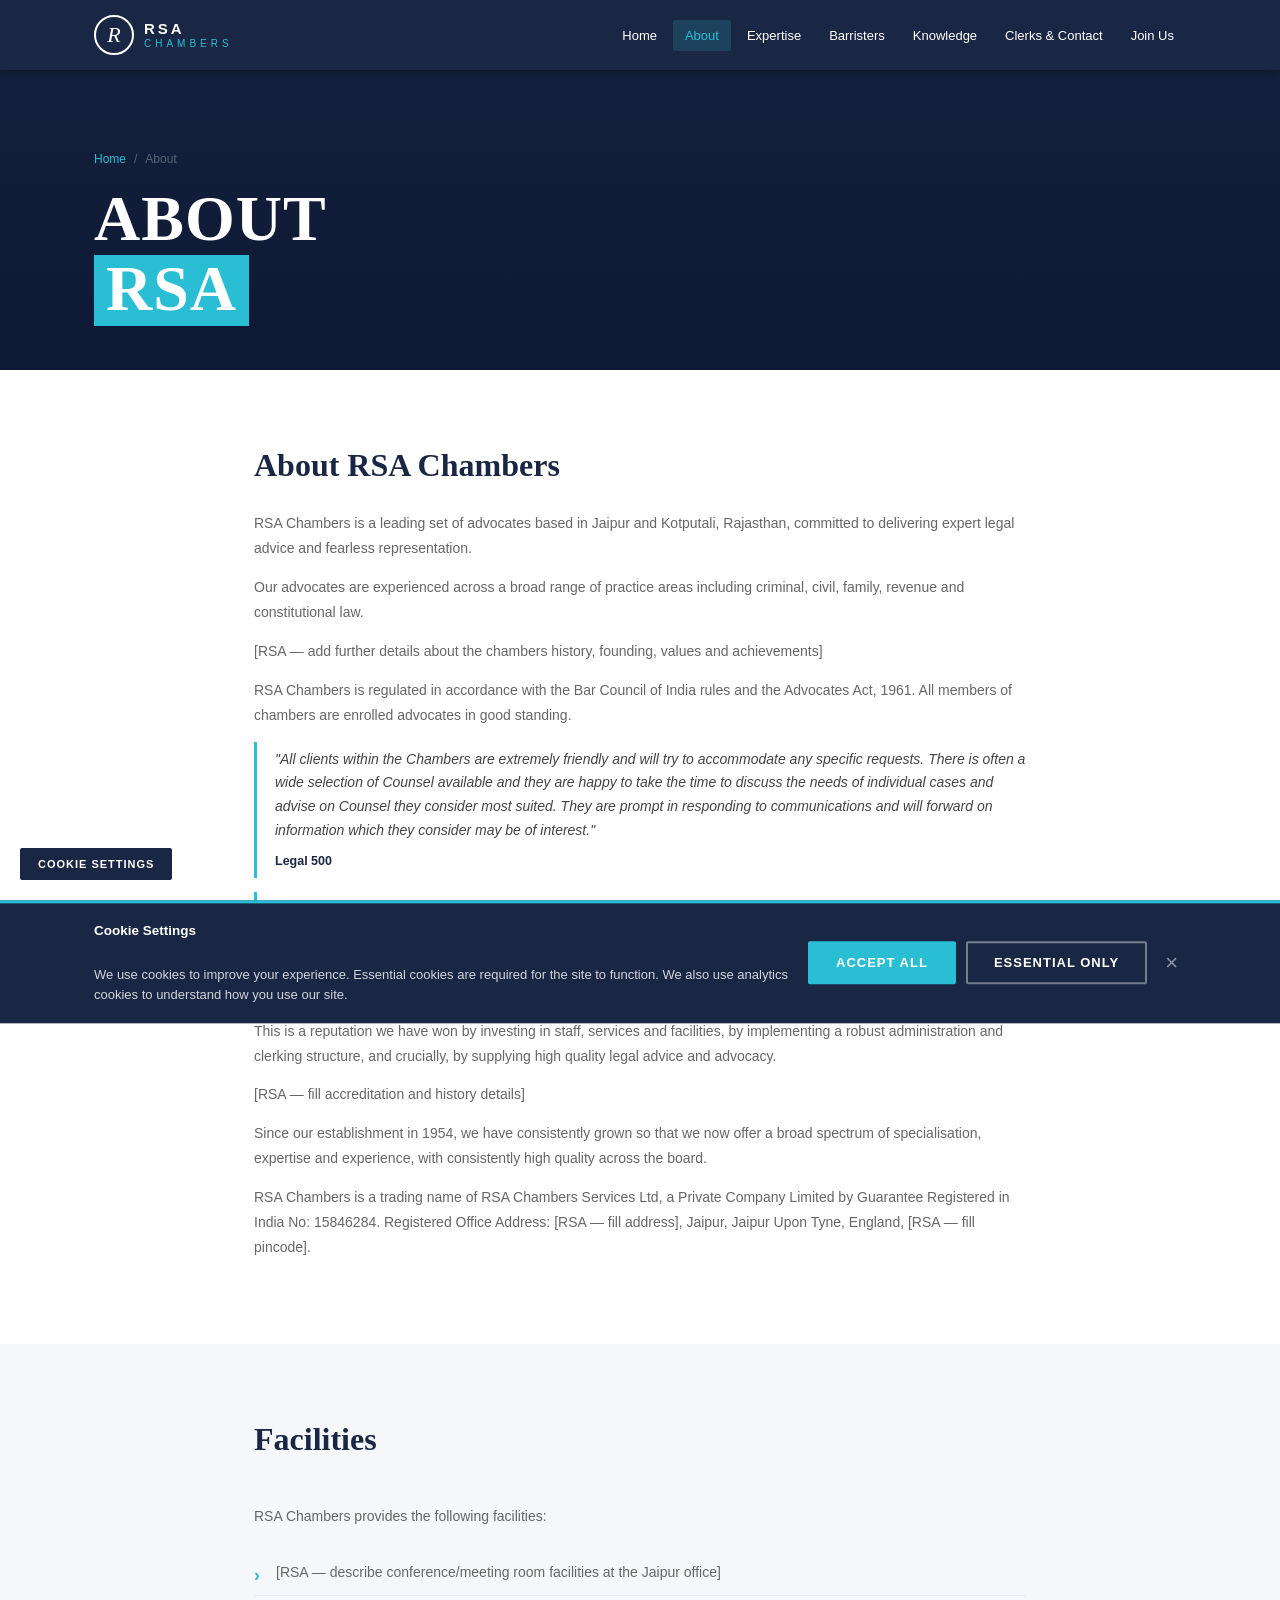
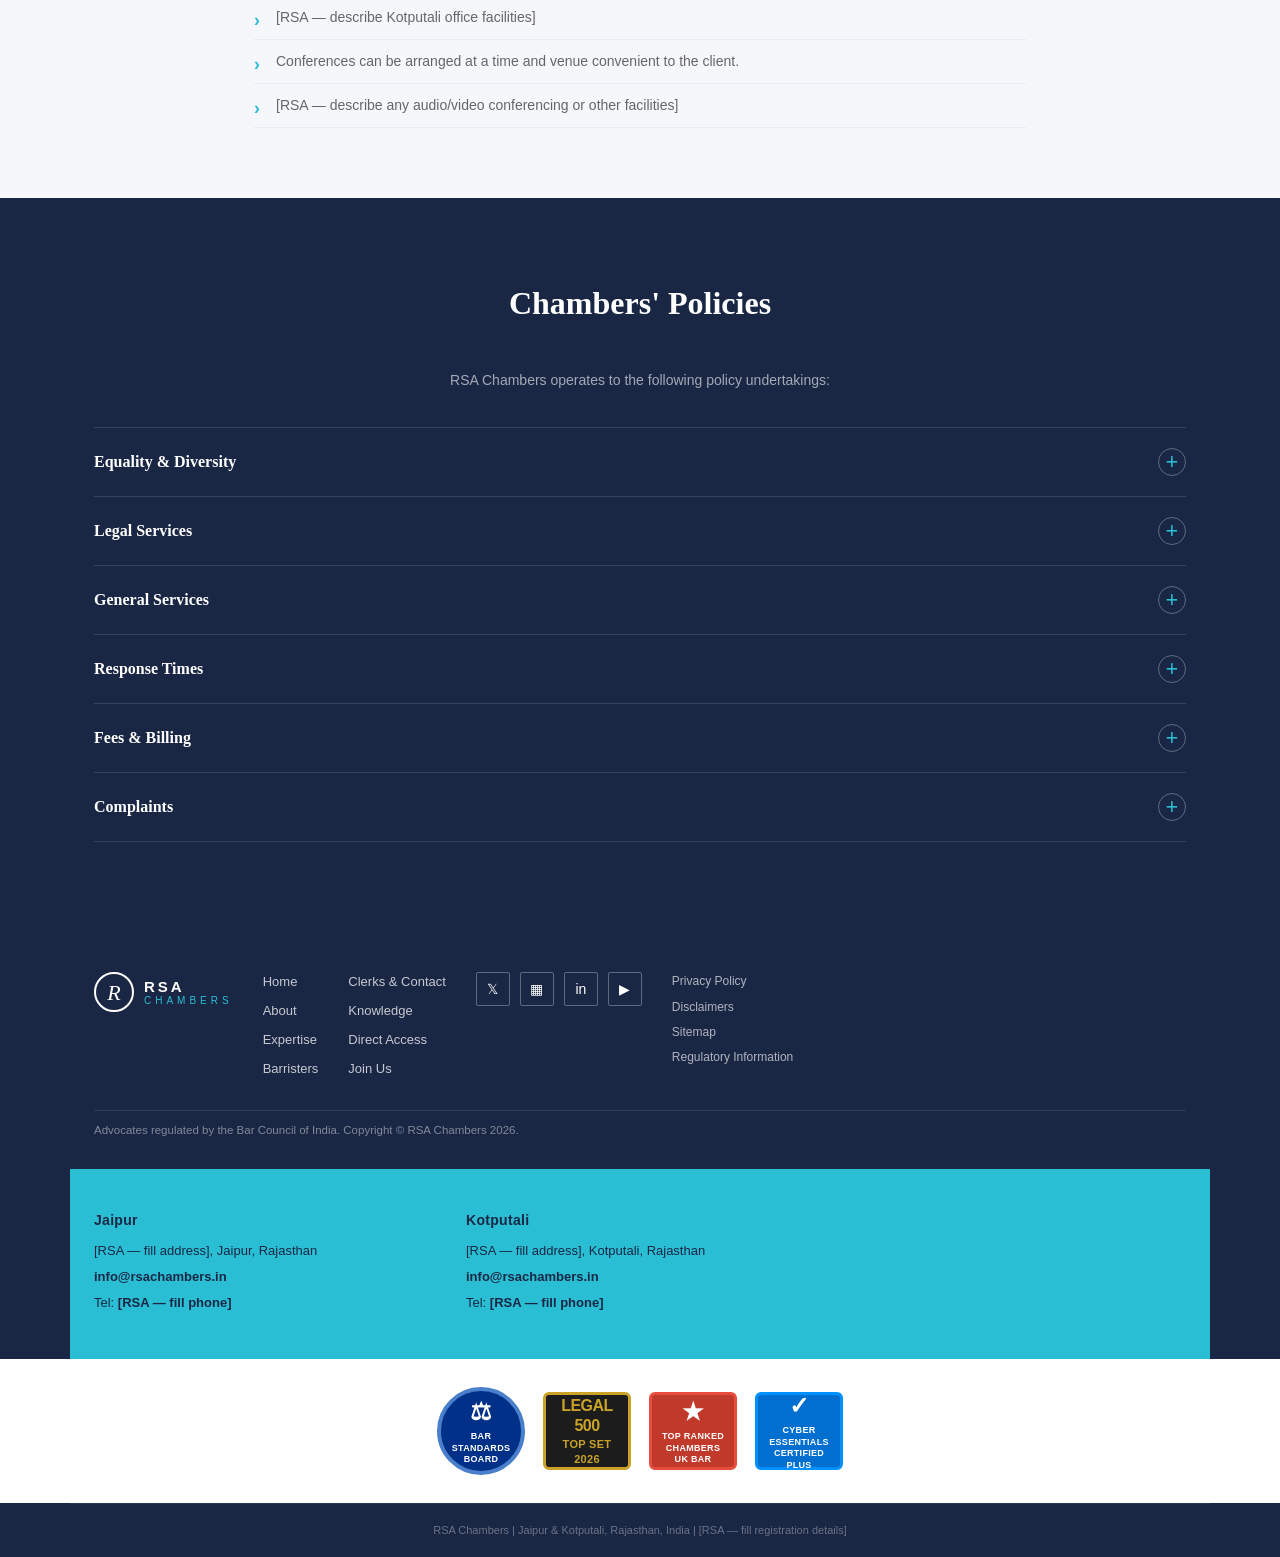
==== commit 10ff3203: "Rebrand: Trinity Chambers → RSA Chambers (Jaipur & Kotputali) - Replace all Trinity Chambers brandin" ====
--- a/about.html
+++ b/about.html
@@ -3,7 +3,7 @@
 <head>
   <meta charset="UTF-8" />
   <meta name="viewport" content="width=device-width, initial-scale=1.0" />
-  <title>About – Trinity Chambers</title>
+  <title>About – RSA Chambers</title>
   <link rel="stylesheet" href="styles.css" />
 </head>
 <body>
@@ -11,7 +11,7 @@
   <!-- Easter Banner -->
   <div class="easter-banner">
     <strong>Easter Opening Hours</strong>
-    Chambers will be closed from 5pm on Thursday 2 April until 9am on Tuesday 7 April. If your enquiry is extremely urgent, the out of hours number is 0191 245 0110.
+    Chambers will be closed from 5pm on Thursday 2 April until 9am on Tuesday 7 April. If your enquiry is extremely urgent, the out of hours number is [RSA — fill OOH].
     <button class="banner-close" aria-label="Close">&times;</button>
   </div>
 
@@ -19,9 +19,9 @@
   <header class="site-header">
     <div class="header-inner container">
       <a href="index.html" class="logo">
-        <div class="logo-icon">T</div>
+        <div class="logo-icon">R</div>
         <div class="logo-text">
-          <span class="logo-main">TRINITY</span>
+          <span class="logo-main">RSA</span>
           <span class="logo-sub">CHAMBERS</span>
         </div>
       </a>
@@ -54,17 +54,17 @@
           <span>About</span>
         </div>
         <span class="page-hero-split">ABOUT</span>
-        <span class="page-hero-split"><span class="teal-block">TRINITY</span></span>
-      </div>
-    </div>
-  </section>
-
-  <!-- About Trinity Chambers -->
+        <span class="page-hero-split"><span class="teal-block">RSA</span></span>
+      </div>
+    </div>
+  </section>
+
+  <!-- About RSA Chambers -->
   <section class="about-text-section section">
     <div class="container" style="max-width:820px;">
-      <h2>About Trinity Chambers</h2>
+      <h2>About RSA Chambers</h2>
       <div id="about-intro">
-      <p>Trinity Chambers is proud of its reputation as being one of the leading sets of barristers' chambers in the North of England.</p>
+      <p>RSA Chambers is proud of its reputation as being one of the leading sets of barristers' chambers in the Rajasthan.</p>
       <p>Endorsed by the leading legal directories:</p>
       </div>
 
@@ -79,9 +79,9 @@
       </div>
 
       <p>This is a reputation we have won by investing in staff, services and facilities, by implementing a robust administration and clerking structure, and crucially, by supplying high quality legal advice and advocacy.</p>
-      <p>Trinity was the first chambers north of London, and only the fourth in the country, to be awarded the General Council of the Bar's BarMark involving an annual review of all aspects of practice management, client care and regulatory compliance as assessed and reported upon by the Bar Standards Institution. Trinity Chambers has the Cyber Essentials Plus accreditation.</p>
+      <p>[RSA — fill accreditation and history details]</p>
       <p>Since our establishment in 1954, we have consistently grown so that we now offer a broad spectrum of specialisation, expertise and experience, with consistently high quality across the board.</p>
-      <p>Trinity Chambers is a trading name of Trinity Chambers Services Ltd, a Private Company Limited by Guarantee Registered in England No: 15846284. Registered Office Address: The Custom House, 39 Quayside, Newcastle Upon Tyne, England, NE1 3DE.</p>
+      <p>RSA Chambers is a trading name of RSA Chambers Services Ltd, a Private Company Limited by Guarantee Registered in India No: 15846284. Registered Office Address: [RSA — fill address], Jaipur, Jaipur Upon Tyne, England, [RSA — fill pincode].</p>
     </div>
   </section>
 
@@ -89,12 +89,12 @@
   <section class="facilities-section section">
     <div class="container" style="max-width:820px;">
       <h2 class="section-title" style="text-align:left;">Facilities</h2>
-      <p style="font-size:14px; color:var(--grey); margin-bottom:24px;">Trinity Chambers provides the following facilities:</p>
+      <p style="font-size:14px; color:var(--grey); margin-bottom:24px;">RSA Chambers provides the following facilities:</p>
       <ul class="facilities-list" id="about-facilities">
-        <li>In Trinity (Newcastle) there are 7 conference rooms with a capacity of 4 to 12 people that are available in and out of published working hours. All rooms have internet access and telephone. Trinity (Teesside) has 1 conference room. These rooms, subject to availability, can be hired at a nominal rate through Chambers' Chief Executive.</li>
+        <li>In the Jaipur office there are 7 conference rooms with a capacity of 4 to 12 people that are available in and out of published working hours. All rooms have internet access and telephone. the Kotputali office has 1 conference room. These rooms, subject to availability, can be hired at a nominal rate through Chambers' Chief Executive.</li>
         <li>Conferences can be arranged through the clerks at an appropriate venue and time.</li>
-        <li>Trinity's premises in Newcastle, Teesside and Leeds have audio conferencing facilities. Trinity (Newcastle) also has a video conferencing suite with seating for either 8 or 30 people. These facilities can be hired through the clerks (<a href="mailto:info@trinitychambers.co.uk">info@trinitychambers.co.uk</a>) or 0191 232 1927.</li>
-        <li>Trinity (Newcastle) has seminar rooms with a capacity for 40 people.</li>
+        <li>RSA Chambers' premises in Jaipur, Kotputali and Jaipur have audio conferencing facilities. the Jaipur office also has a video conferencing suite with seating for either 8 or 30 people. These facilities can be hired through the clerks (<a href="mailto:info@rsachambers.in">info@rsachambers.in</a>) or [RSA — fill phone].</li>
+        <li>the Jaipur office has seminar rooms with a capacity for 40 people.</li>
       </ul>
     </div>
   </section>
@@ -103,7 +103,7 @@
   <section class="policy-section">
     <div class="container">
       <h2 class="section-title" style="color:var(--white); text-align:center;">Chambers&#39; Policies</h2>
-      <p class="section-intro" style="color:rgba(255,255,255,0.6); text-align:center;">Trinity Chambers operates to the following policy undertakings:</p>
+      <p class="section-intro" style="color:rgba(255,255,255,0.6); text-align:center;">RSA Chambers operates to the following policy undertakings:</p>
 
       <div class="accordion-list" id="policies-accordion">
 
@@ -114,7 +114,7 @@
           </button>
           <div class="accordion-body" id="policy-1" role="region">
             <div class="accordion-body-inner">
-              Trinity Chambers is committed to equality and diversity in all aspects of its work. We do not discriminate on the grounds of age, disability, gender reassignment, marriage and civil partnership, pregnancy and maternity, race, religion or belief, sex, or sexual orientation. Our Equality and Diversity policy is reviewed annually and applies to all members of Chambers, pupils, employees and those seeking to join Chambers.
+              RSA Chambers is committed to equality and diversity in all aspects of its work. We do not discriminate on the grounds of age, disability, gender reassignment, marriage and civil partnership, pregnancy and maternity, race, religion or belief, sex, or sexual orientation. Our Equality and Diversity policy is reviewed annually and applies to all members of Chambers, pupils, employees and those seeking to join Chambers.
             </div>
           </div>
         </div>
@@ -126,7 +126,7 @@
           </button>
           <div class="accordion-body" id="policy-2" role="region">
             <div class="accordion-body-inner">
-              Trinity Chambers is opposed to all forms of unlawful discrimination. We are committed to promoting racial equality and diversity within Chambers. We recognise that discrimination may be direct or indirect, conscious or unconscious, and we take all reasonable steps to ensure that our practices do not disadvantage individuals from any racial group.
+              RSA Chambers is opposed to all forms of unlawful discrimination. We are committed to promoting racial equality and diversity within Chambers. We recognise that discrimination may be direct or indirect, conscious or unconscious, and we take all reasonable steps to ensure that our practices do not disadvantage individuals from any racial group.
             </div>
           </div>
         </div>
@@ -138,7 +138,7 @@
           </button>
           <div class="accordion-body" id="policy-3" role="region">
             <div class="accordion-body-inner">
-              All barristers at Trinity Chambers are regulated by the Bar Standards Board and are subject to the Code of Conduct of the Bar of England and Wales. Our barristers provide independent, specialist legal advice and advocacy. We are committed to providing high quality, cost-effective legal services to all clients, whether instructed by solicitors or directly under the Direct Access scheme.
+              All barristers at RSA Chambers are regulated by the Bar Council of India and are subject to the Code of Conduct of the Bar Council of India. Our barristers provide independent, specialist legal advice and advocacy. We are committed to providing high quality, cost-effective legal services to all clients, whether instructed by solicitors or directly under the Direct Access scheme.
             </div>
           </div>
         </div>
@@ -150,7 +150,7 @@
           </button>
           <div class="accordion-body" id="policy-4" role="region">
             <div class="accordion-body-inner">
-              Trinity Chambers provides a wide range of general services to instructing solicitors and direct access clients. Our clerks team is available Monday to Friday, 8:30am to 6:00pm, to assist with all aspects of instructing counsel, including obtaining quotes, managing listings, and arranging conferences. Out-of-hours urgent assistance is available on 0191 245 0110.
+              RSA Chambers provides a wide range of general services to instructing solicitors and direct access clients. Our clerks team is available Monday to Friday, 8:30am to 6:00pm, to assist with all aspects of instructing counsel, including obtaining quotes, managing listings, and arranging conferences. Out-of-hours urgent assistance is available on [RSA — fill OOH].
             </div>
           </div>
         </div>
@@ -174,7 +174,7 @@
           </button>
           <div class="accordion-body" id="policy-6" role="region">
             <div class="accordion-body-inner">
-              Trinity Chambers operates a professional clerking service with dedicated senior clerks for each of our three offices. Our clerks have extensive experience matching the right barrister to your case and ensuring the efficient running of your matter. All clerks are trained to the highest professional standards and are committed to providing an outstanding service.
+              RSA Chambers operates a professional clerking service with dedicated senior clerks for each of our three offices. Our clerks have extensive experience matching the right barrister to your case and ensuring the efficient running of your matter. All clerks are trained to the highest professional standards and are committed to providing an outstanding service.
             </div>
           </div>
         </div>
@@ -186,7 +186,7 @@
           </button>
           <div class="accordion-body" id="policy-7" role="region">
             <div class="accordion-body-inner">
-              Trinity Chambers is committed to transparency in all matters relating to fees and billing. Fee quotes are provided before work commences wherever possible. Fees are agreed with the relevant barrister and Chambers' clerks before instructions are accepted. Where fees cannot be fixed in advance, an estimate will be given. Invoices are issued promptly following the completion of work. Full details of our pricing structure are available from the clerks.
+              RSA Chambers is committed to transparency in all matters relating to fees and billing. Fee quotes are provided before work commences wherever possible. Fees are agreed with the relevant barrister and Chambers' clerks before instructions are accepted. Where fees cannot be fixed in advance, an estimate will be given. Invoices are issued promptly following the completion of work. Full details of our pricing structure are available from the clerks.
             </div>
           </div>
         </div>
@@ -198,7 +198,7 @@
           </button>
           <div class="accordion-body" id="policy-8" role="region">
             <div class="accordion-body-inner">
-              Trinity Chambers has a formal complaints procedure. If you are unhappy with any aspect of the service you have received, please contact our Chief Executive in the first instance. All complaints are investigated thoroughly and we aim to resolve them within 28 days. If you remain dissatisfied, you may refer your complaint to the Bar Standards Board or the Legal Ombudsman.
+              RSA Chambers has a formal complaints procedure. If you are unhappy with any aspect of the service you have received, please contact our Chief Executive in the first instance. All complaints are investigated thoroughly and we aim to resolve them within 28 days. If you remain dissatisfied, you may refer your complaint to the Bar Council of India or the Bar Council of India Grievance Redressal Committee.
             </div>
           </div>
         </div>
@@ -211,9 +211,9 @@
   <footer class="site-footer">
     <div class="footer-top container">
       <a href="index.html" class="logo">
-        <div class="logo-icon">T</div>
+        <div class="logo-icon">R</div>
         <div class="logo-text">
-          <span class="logo-main">TRINITY</span>
+          <span class="logo-main">RSA</span>
           <span class="logo-sub">CHAMBERS</span>
         </div>
       </a>
@@ -243,26 +243,26 @@
         <a href="index.html">Sitemap</a>
         <a href="about.html">Regulatory Information</a>
       </div>
-      <p class="footer-reg">Barristers regulated by the Bar Standards Board. Copyright &copy; Trinity Chambers 2026.</p>
+      <p class="footer-reg">Advocates regulated by the Bar Council of India. Copyright &copy; RSA Chambers 2026.</p>
     </div>
     <div class="footer-offices container">
       <div class="office">
-        <h4>Newcastle</h4>
-        <p>The Custom House, Quayside, Newcastle upon Tyne, NE1 3DE</p>
-        <p><a href="mailto:info@trinitychambers.co.uk">info@trinitychambers.co.uk</a></p>
-        <p>Tel: <a href="tel:01912321927">0191 232 1927</a></p>
+        <h4>Jaipur</h4>
+        <p>[RSA — fill address], Jaipur, Rajasthan, [RSA — fill pincode]</p>
+        <p><a href="mailto:info@rsachambers.in">info@rsachambers.in</a></p>
+        <p>Tel: <a href="tel:">[RSA — fill phone]</a></p>
       </div>
       <div class="office">
-        <h4>Middlesbrough</h4>
-        <p>Cleveland Business Centre, Watson Street, Middlesbrough, TS1 2RQ</p>
-        <p><a href="mailto:info@trinitychambers.co.uk">info@trinitychambers.co.uk</a></p>
-        <p>Tel: <a href="tel:01642247589">01642 247 589</a></p>
+        <h4>Kotputali</h4>
+        <p>[RSA — fill address], Kotputali, Kotputali, [RSA — fill pincode]</p>
+        <p><a href="mailto:info@rsachambers.in">info@rsachambers.in</a></p>
+        <p>Tel: <a href="tel:">[RSA — fill phone]</a></p>
       </div>
       <div class="office">
-        <h4>Leeds</h4>
-        <p>Syron House, 12 Park Place, Leeds, LS1 2RU</p>
-        <p><a href="mailto:info@trinitychambers.co.uk">info@trinitychambers.co.uk</a></p>
-        <p>Tel: <a href="tel:01132235105">0113 223 5105</a></p>
+        <h4>Jaipur</h4>
+        <p>[RSA — fill address], Jaipur, Jaipur, [RSA — fill pincode]</p>
+        <p><a href="mailto:info@rsachambers.in">info@rsachambers.in</a></p>
+        <p>Tel: <a href="tel:">[RSA — fill phone]</a></p>
       </div>
     </div>
     <div class="footer-badges">
@@ -272,7 +272,7 @@
       <div class="accred-badge cyber"><span class="ab-icon">✓</span>Cyber Essentials<br>Certified Plus</div>
     </div>
     <div class="footer-bottom container">
-      <p>Trinity Chambers Services Ltd t/a Trinity Chambers | Registered Office Address: The Custom House, 35 Quayside, Newcastle upon Tyne, England, NE1 3DE | Registered in England No 5344284 | Registered for VAT No 880660005</p>
+      <p>RSA Chambers Services Ltd t/a RSA Chambers | Registered Office Address: [RSA — fill address], Jaipur, Rajasthan, England, [RSA — fill pincode] | Registered in India No [RSA — fill] | [RSA — fill GST/registration]</p>
     </div>
   </footer>
 
@@ -292,4 +292,4 @@
   <button class="cookie-btn" id="cookie-btn">COOKIE SETTINGS</button>
   <script src="script.js"></script>
 </body>
-</html>+</html>
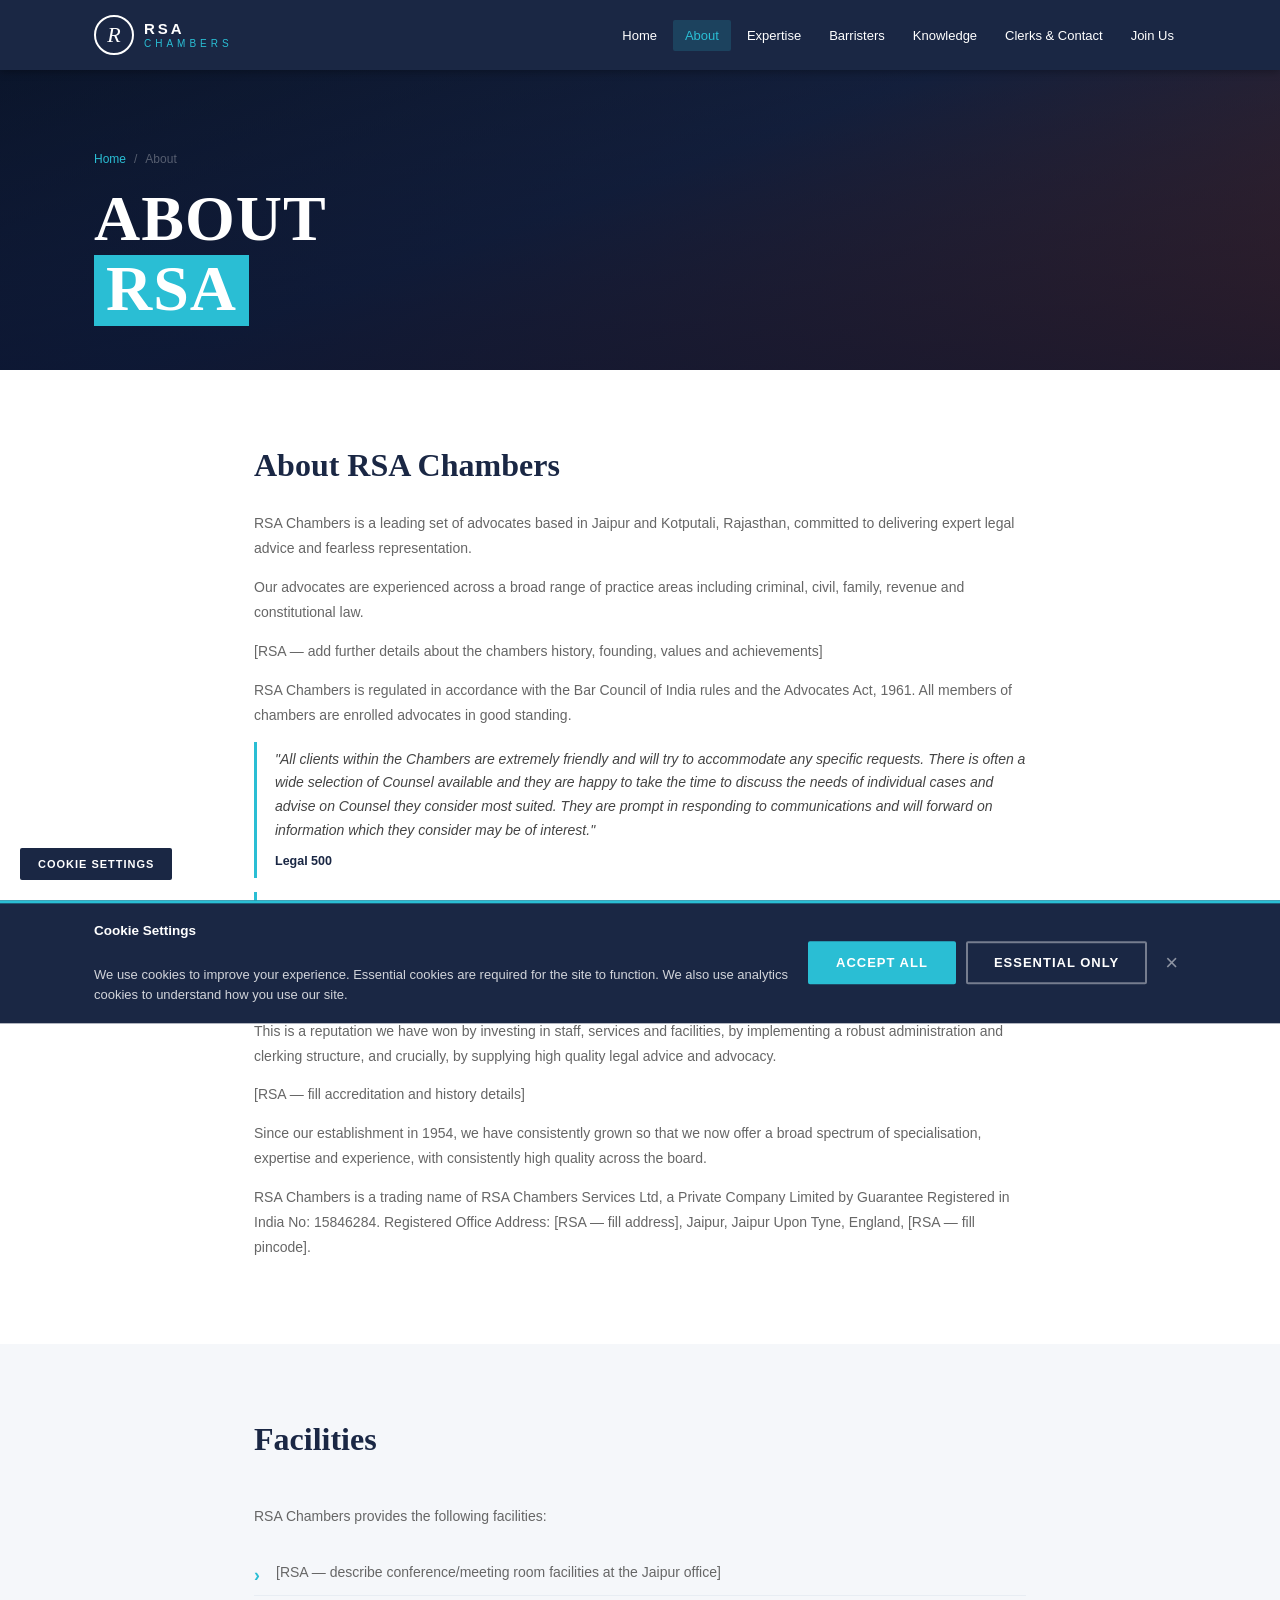
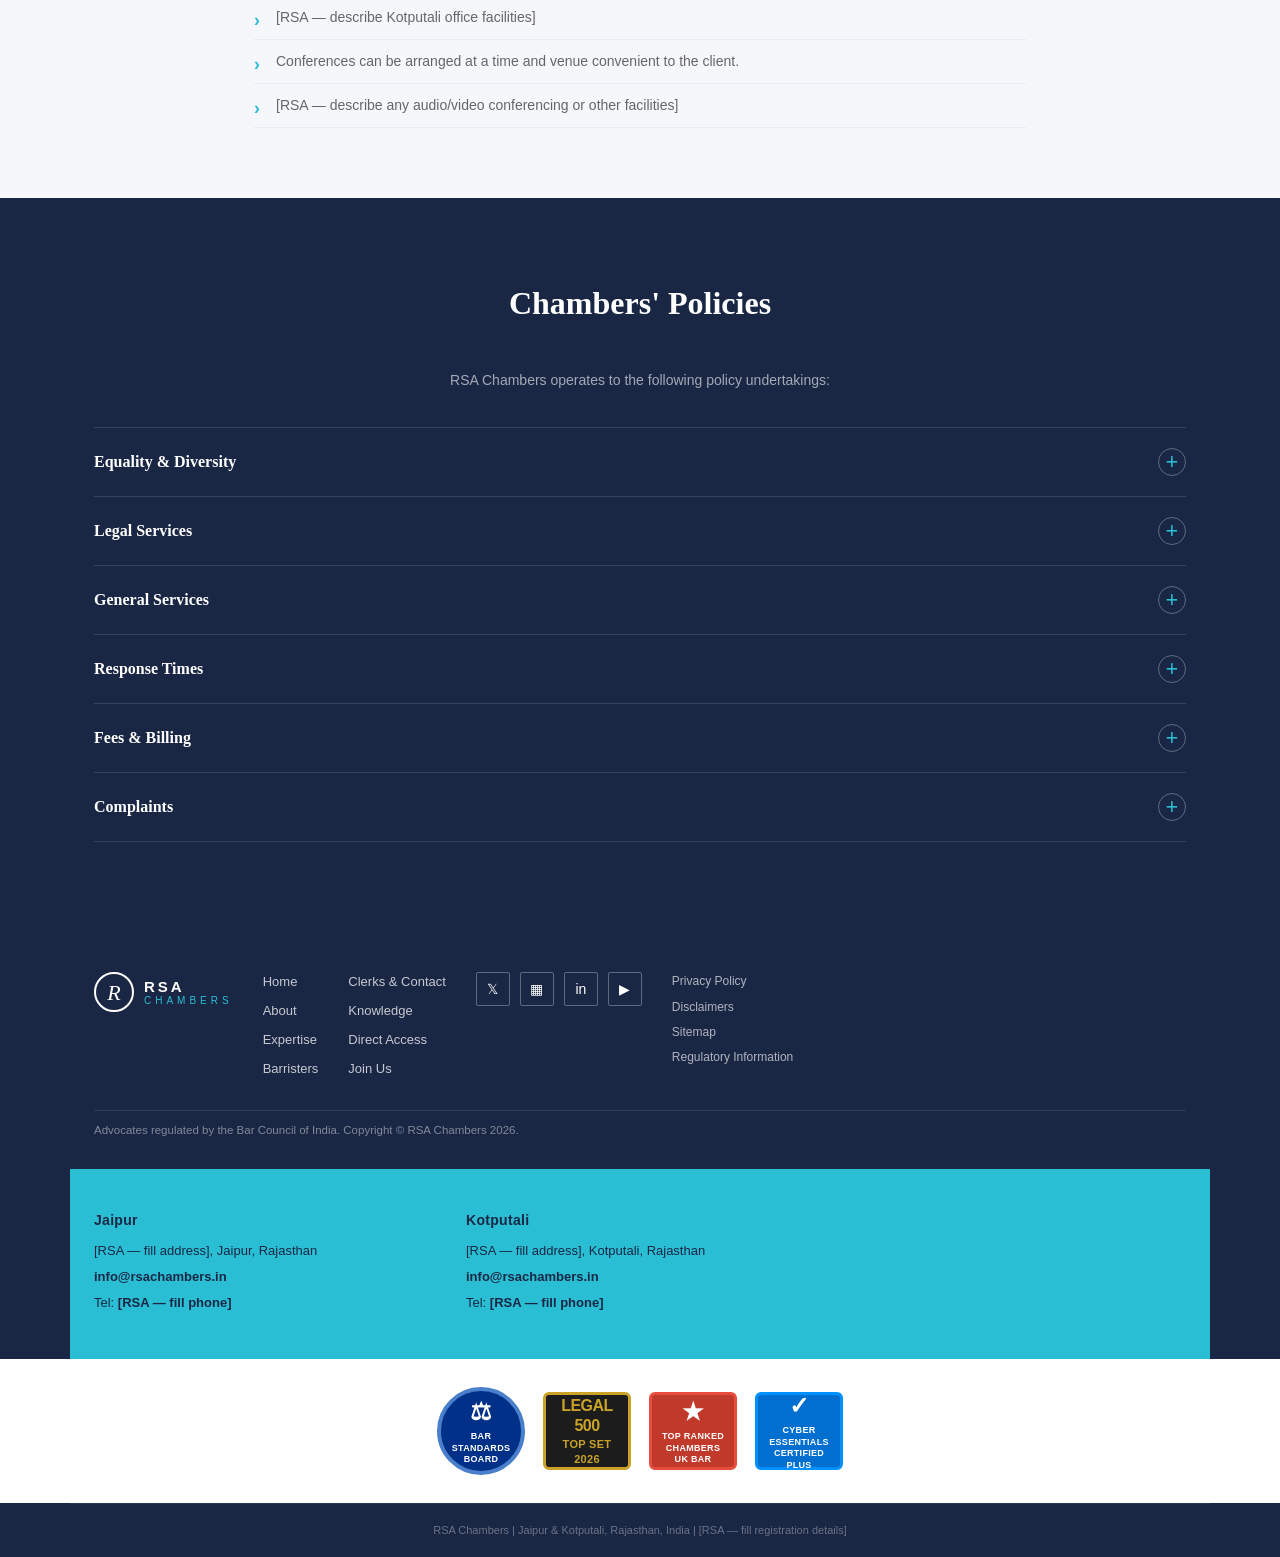
==== commit d2367f1f: "Fix backgrounds: replace broken Unsplash URLs with Rajasthan-coloured CSS gradients - data.json: her" ====
--- a/about.html
+++ b/about.html
@@ -4,7 +4,7 @@
   <meta charset="UTF-8" />
   <meta name="viewport" content="width=device-width, initial-scale=1.0" />
   <title>About – RSA Chambers</title>
-  <link rel="stylesheet" href="styles.css" />
+  <link rel="stylesheet" href="styles.css?v=20260901b" />
 </head>
 <body>
 
@@ -44,7 +44,7 @@
 
   <!-- Page Hero -->
   <section class="page-hero">
-    <div class="page-hero-photo" style="background-image: url('https://images.unsplash.com/photo-1486325212027-8081e485255e?w=1400&q=80');"></div>
+    <div class="page-hero-photo" style="background: linear-gradient(160deg, #0b1628 0%, #1a2744 45%, #7A2E18 100%);"></div>
     <div class="page-hero-overlay"></div>
     <div class="page-hero-inner">
       <div class="container">
@@ -290,6 +290,6 @@
     </div>
   </div>
   <button class="cookie-btn" id="cookie-btn">COOKIE SETTINGS</button>
-  <script src="script.js"></script>
+  <script src="script.js?v=20260901b"></script>
 </body>
 </html>
--- a/styles.css
+++ b/styles.css
@@ -199,8 +199,7 @@
   display: flex;
   align-items: center;
   background:
-    url('https://images.unsplash.com/photo-1589829545856-d10d557cf95f?w=1400&q=80')
-    center center / cover no-repeat;
+    linear-gradient(135deg, #0b1628 0%, #1a2e55 55%, #1a4a6e 100%);
   overflow: hidden;
 }
 .hero-overlay {
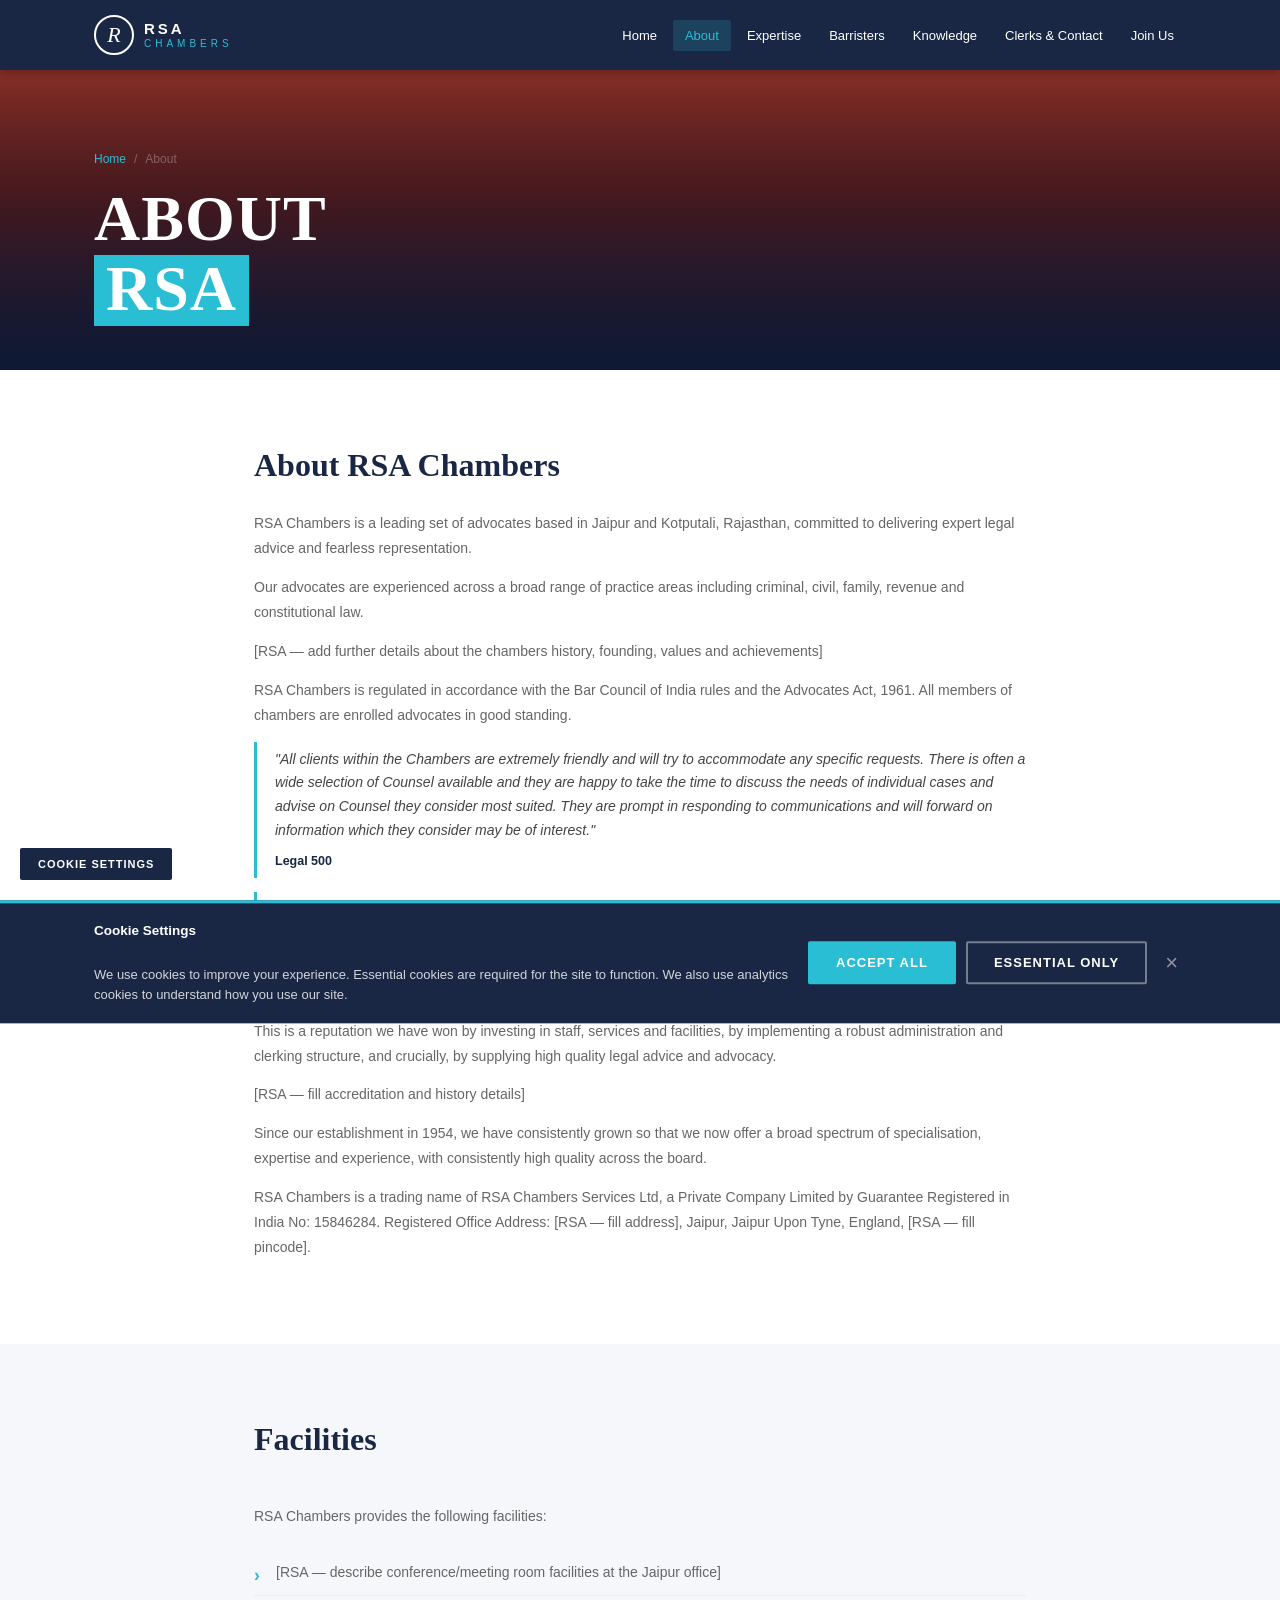
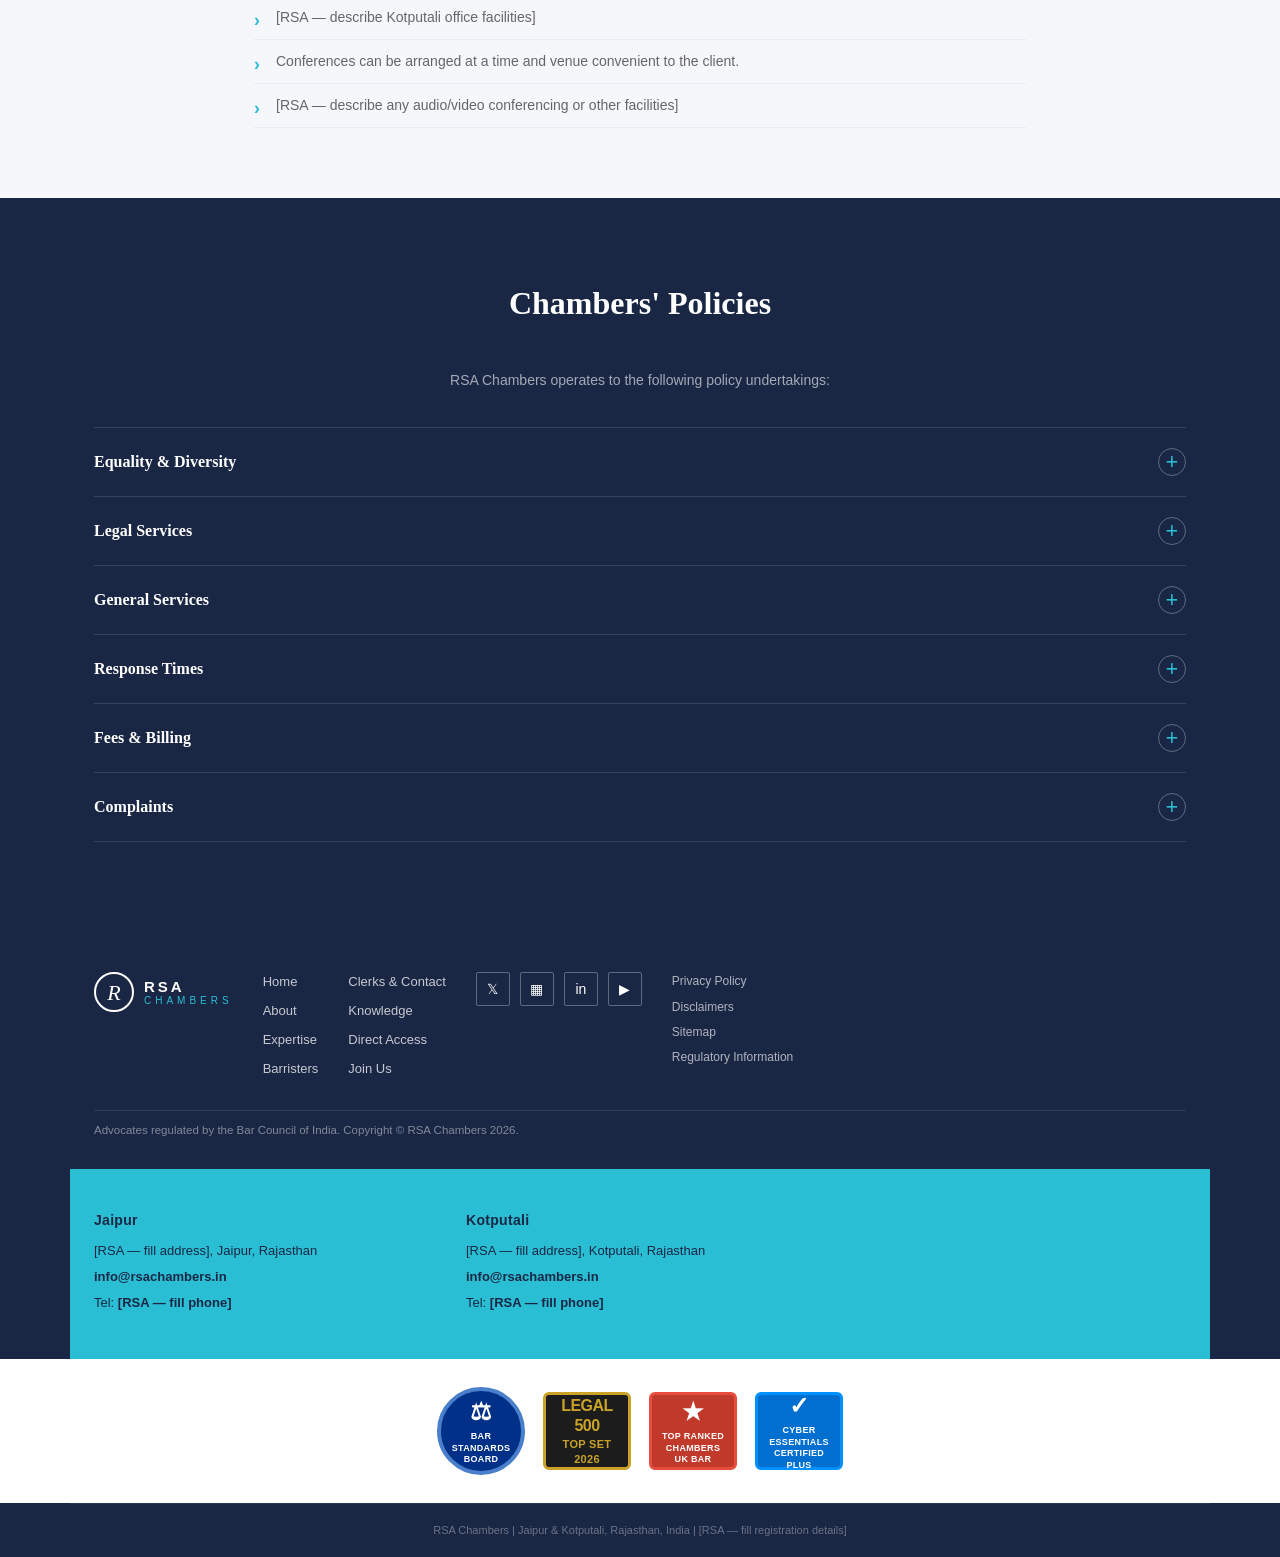
==== commit 7773ea3b: "Fix: use vivid Rajasthan colours visible through dark overlay Darker gradient mid-tones were invisib" ====
--- a/about.html
+++ b/about.html
@@ -4,7 +4,7 @@
   <meta charset="UTF-8" />
   <meta name="viewport" content="width=device-width, initial-scale=1.0" />
   <title>About – RSA Chambers</title>
-  <link rel="stylesheet" href="styles.css?v=20260901b" />
+  <link rel="stylesheet" href="styles.css?v=20260901c" />
 </head>
 <body>
 
@@ -44,7 +44,7 @@
 
   <!-- Page Hero -->
   <section class="page-hero">
-    <div class="page-hero-photo" style="background: linear-gradient(160deg, #0b1628 0%, #1a2744 45%, #7A2E18 100%);"></div>
+    <div class="page-hero-photo" style="background: linear-gradient(to bottom, #D94020 0%, #8B1E08 45%, #1a2744 100%);"></div>
     <div class="page-hero-overlay"></div>
     <div class="page-hero-inner">
       <div class="container">
@@ -290,6 +290,6 @@
     </div>
   </div>
   <button class="cookie-btn" id="cookie-btn">COOKIE SETTINGS</button>
-  <script src="script.js?v=20260901b"></script>
+  <script src="script.js?v=20260901c"></script>
 </body>
 </html>
--- a/styles.css
+++ b/styles.css
@@ -199,7 +199,7 @@
   display: flex;
   align-items: center;
   background:
-    linear-gradient(135deg, #0b1628 0%, #1a2e55 55%, #1a4a6e 100%);
+    linear-gradient(to bottom, #D94020 0%, #8B1E08 45%, #1a2744 100%);
   overflow: hidden;
 }
 .hero-overlay {
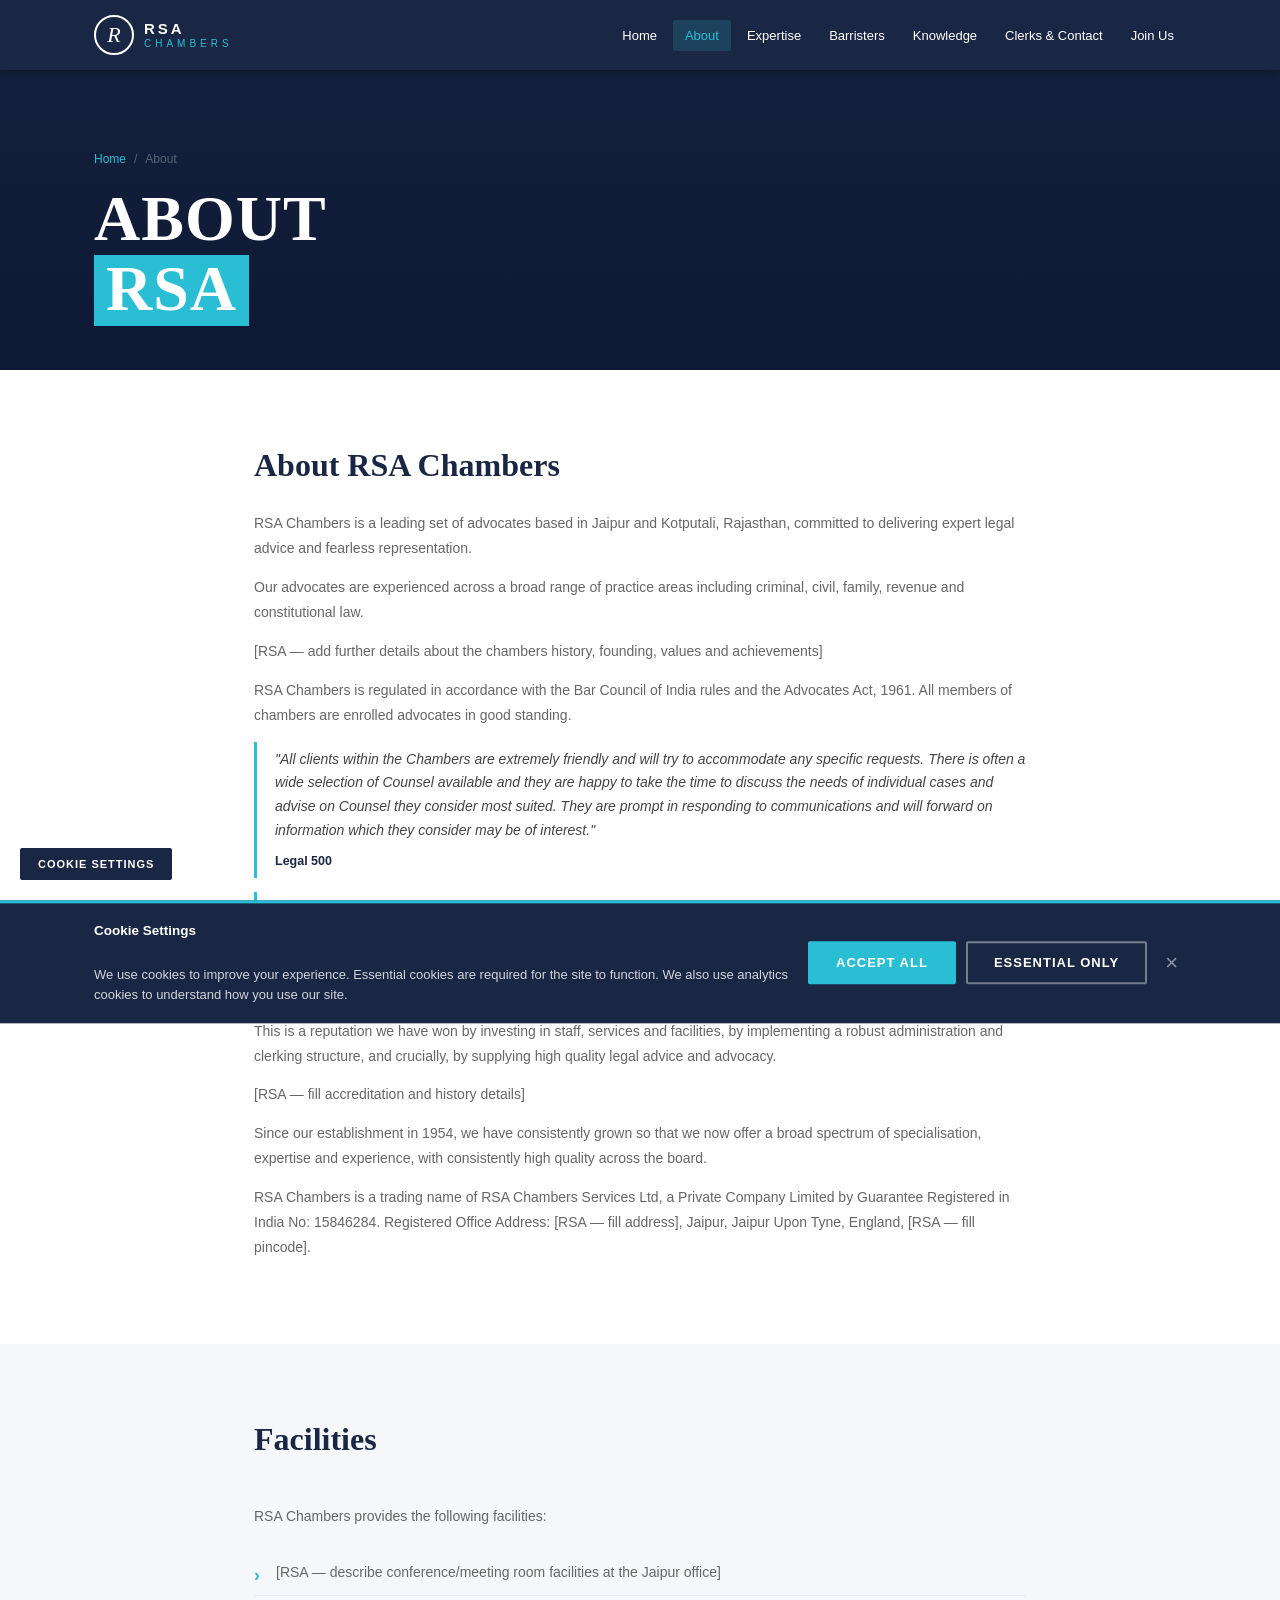
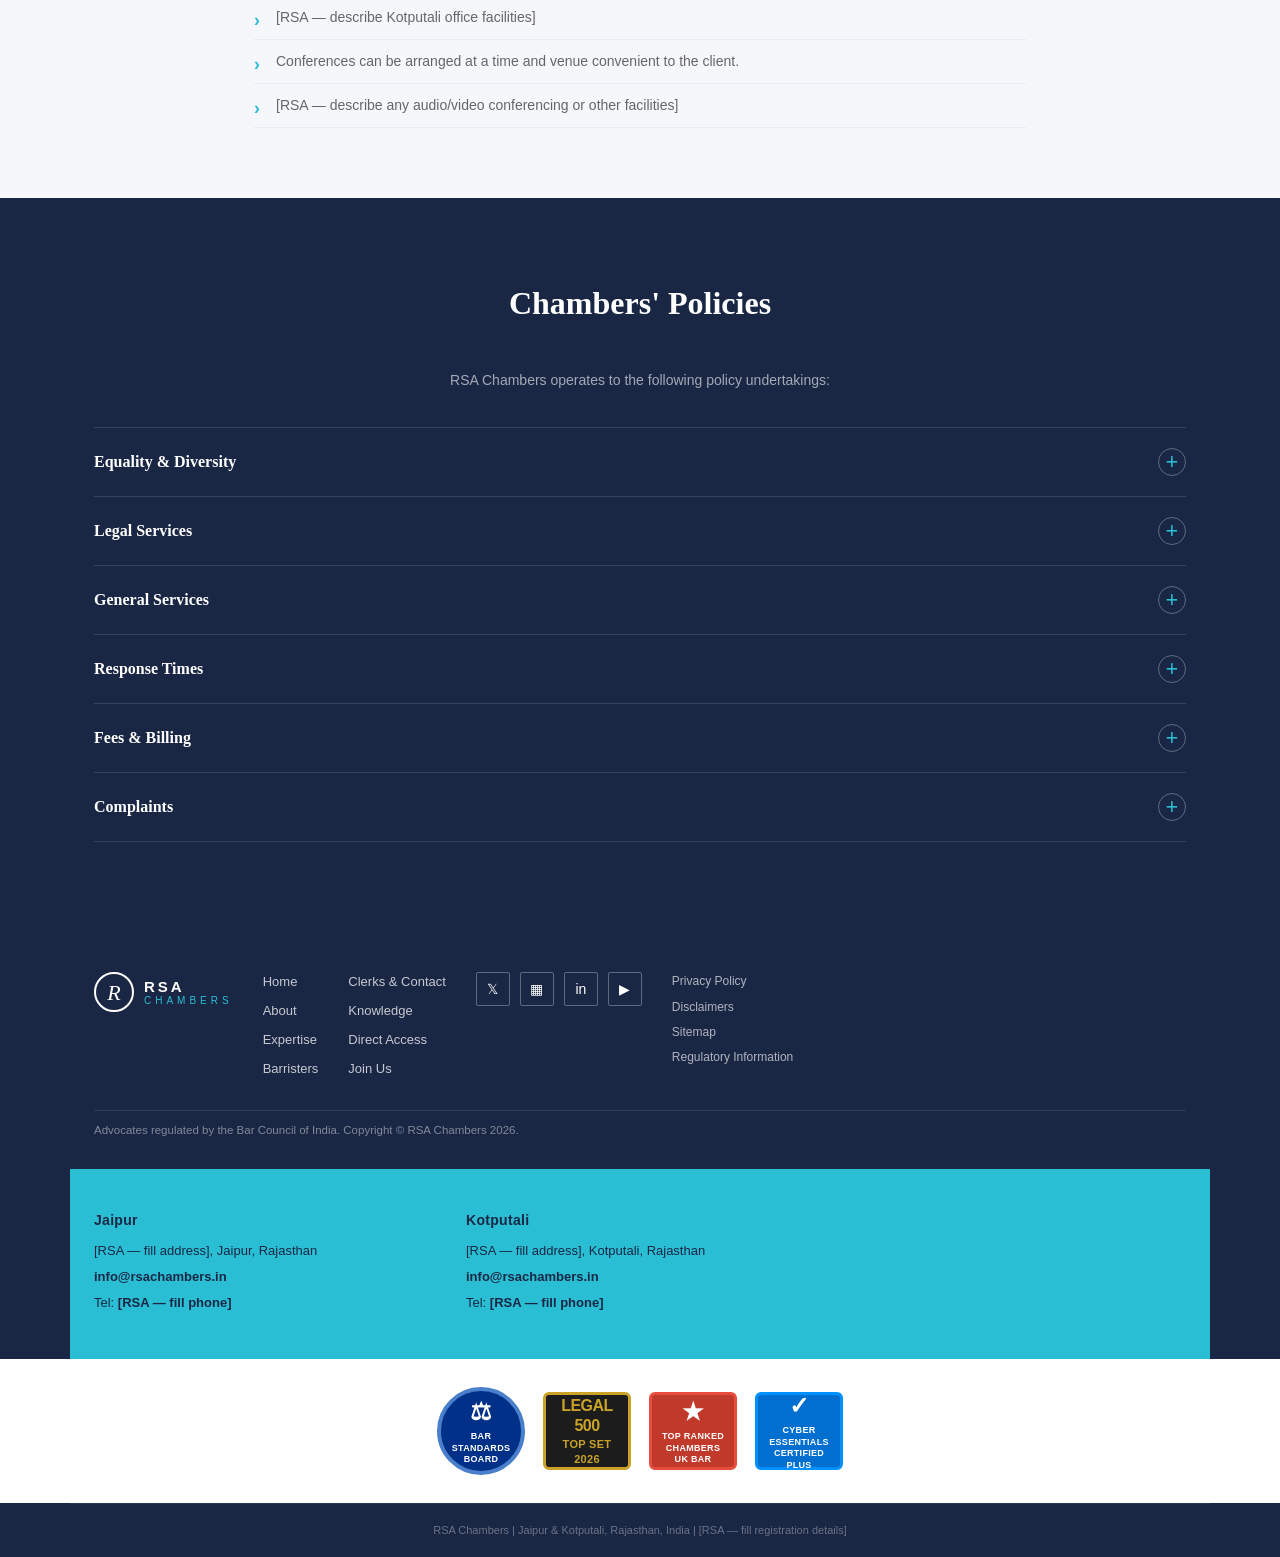
==== commit dbcd29bd: "Try full Unsplash URL format (ixlib=rb-4.0.3&auto=format&fit=crop) for all heroes - data.json: hero " ====
--- a/about.html
+++ b/about.html
@@ -4,7 +4,7 @@
   <meta charset="UTF-8" />
   <meta name="viewport" content="width=device-width, initial-scale=1.0" />
   <title>About – RSA Chambers</title>
-  <link rel="stylesheet" href="styles.css?v=20260901c" />
+  <link rel="stylesheet" href="styles.css?v=20260901d" />
 </head>
 <body>
 
@@ -44,7 +44,7 @@
 
   <!-- Page Hero -->
   <section class="page-hero">
-    <div class="page-hero-photo" style="background: linear-gradient(to bottom, #D94020 0%, #8B1E08 45%, #1a2744 100%);"></div>
+    <div class="page-hero-photo" style="background-image: url('https://images.unsplash.com/photo-slTVVuk7hZU?ixlib=rb-4.0.3&auto=format&fit=crop&w=1400&q=80');"></div>
     <div class="page-hero-overlay"></div>
     <div class="page-hero-inner">
       <div class="container">
@@ -290,6 +290,6 @@
     </div>
   </div>
   <button class="cookie-btn" id="cookie-btn">COOKIE SETTINGS</button>
-  <script src="script.js?v=20260901c"></script>
+  <script src="script.js?v=20260901d"></script>
 </body>
 </html>
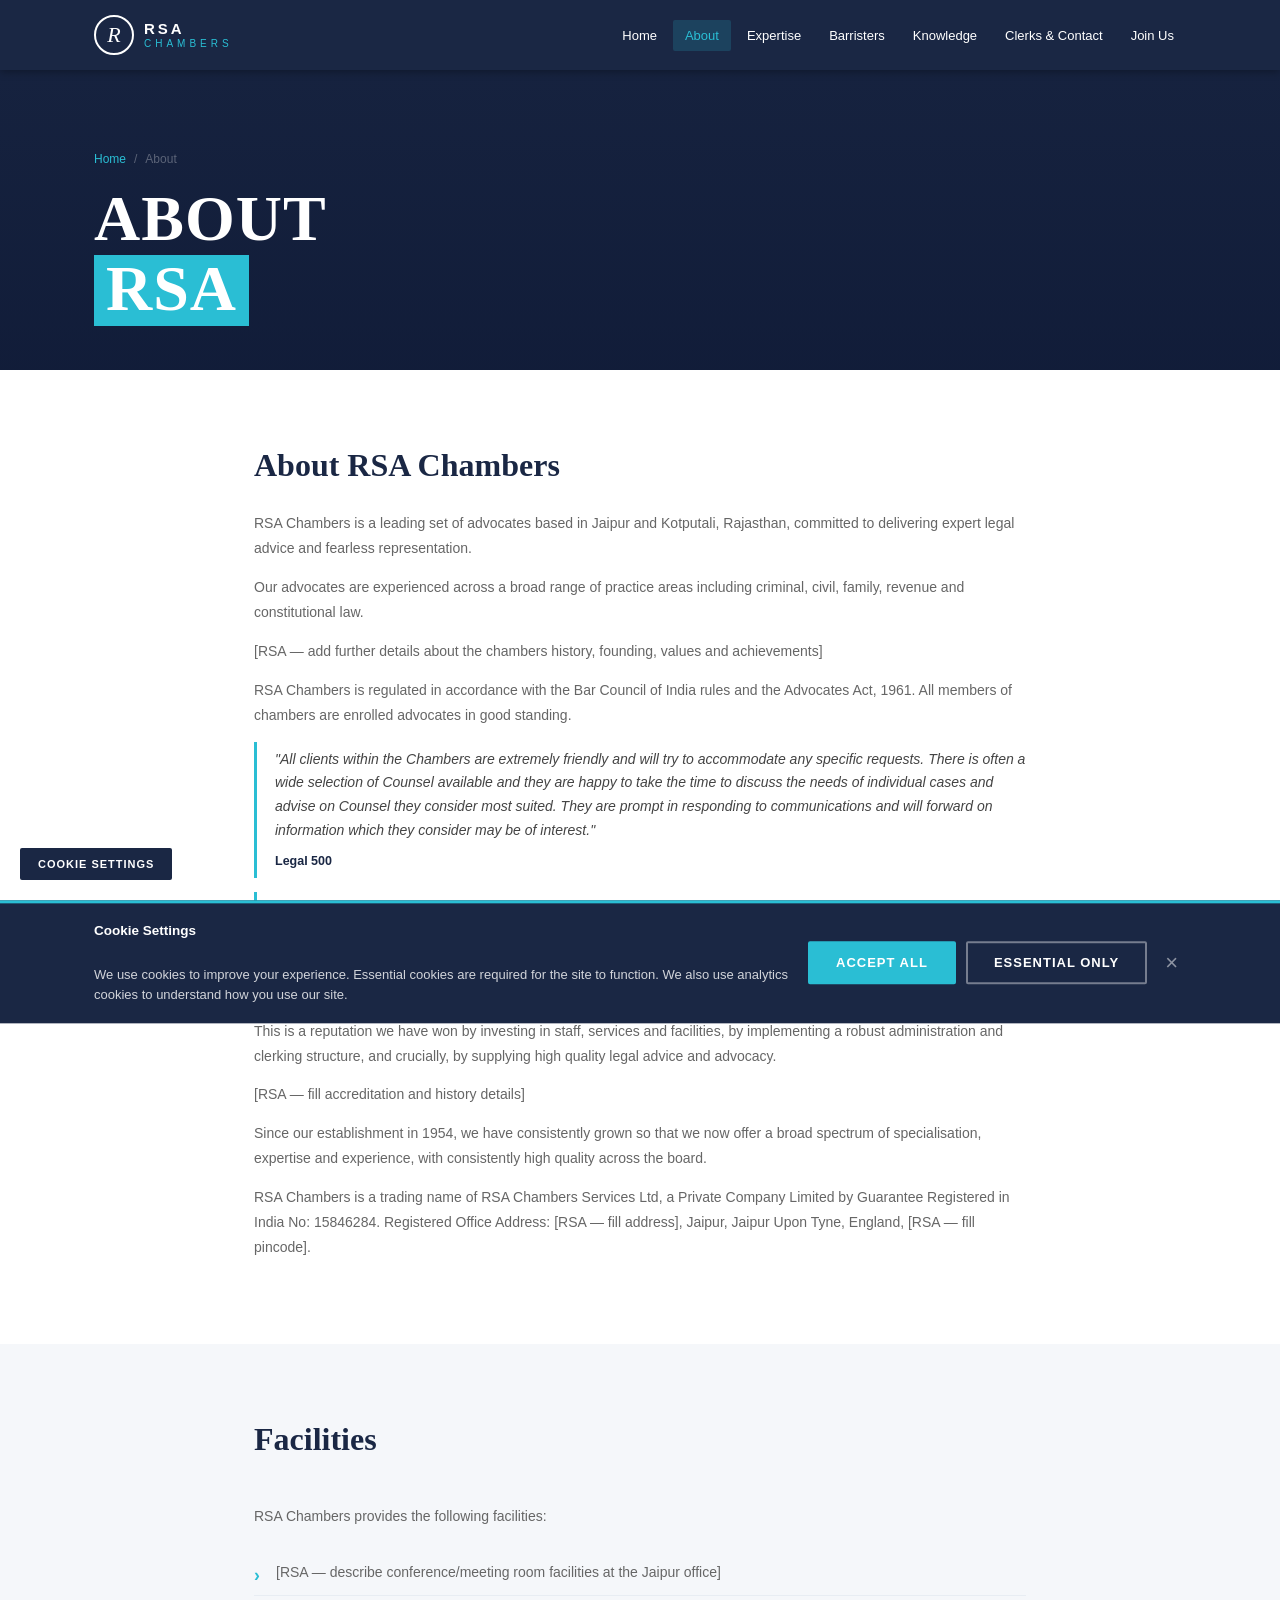
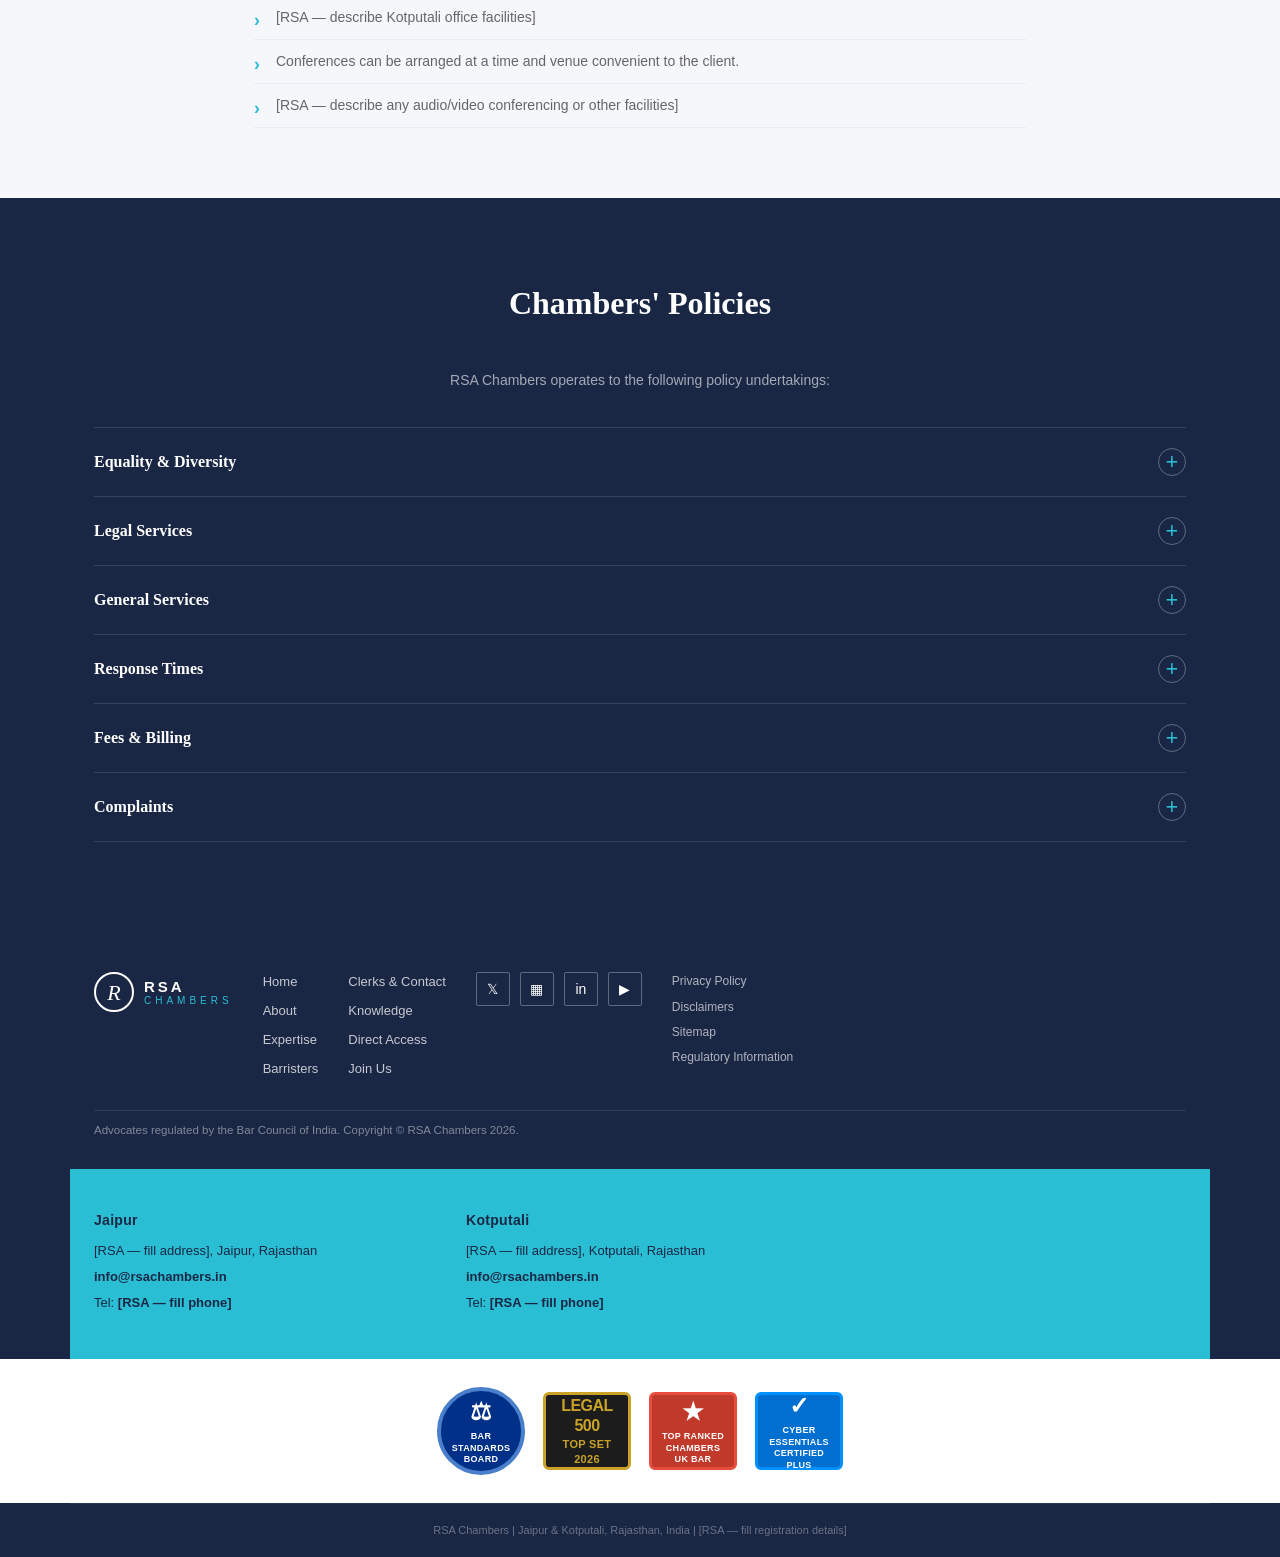
==== commit f92ba93c: "Add real Hawa Mahal / Rajasthan photos via Wikimedia Commons Replace broken Unsplash short-ID URLs w" ====
--- a/about.html
+++ b/about.html
@@ -4,7 +4,7 @@
   <meta charset="UTF-8" />
   <meta name="viewport" content="width=device-width, initial-scale=1.0" />
   <title>About – RSA Chambers</title>
-  <link rel="stylesheet" href="styles.css?v=20260901d" />
+  <link rel="stylesheet" href="styles.css?v=20260925" />
 </head>
 <body>
 
@@ -44,7 +44,7 @@
 
   <!-- Page Hero -->
   <section class="page-hero">
-    <div class="page-hero-photo" style="background-image: url('https://images.unsplash.com/photo-slTVVuk7hZU?ixlib=rb-4.0.3&auto=format&fit=crop&w=1400&q=80');"></div>
+    <div class="page-hero-photo" style="background-image: url('https://commons.wikimedia.org/wiki/Special:FilePath/Hawa_Mahal_in_Jaipur.jpg?width=1400');"></div>
     <div class="page-hero-overlay"></div>
     <div class="page-hero-inner">
       <div class="container">
@@ -290,6 +290,6 @@
     </div>
   </div>
   <button class="cookie-btn" id="cookie-btn">COOKIE SETTINGS</button>
-  <script src="script.js?v=20260901d"></script>
+  <script src="script.js?v=20260925"></script>
 </body>
 </html>
--- a/styles.css
+++ b/styles.css
@@ -206,7 +206,7 @@
   position: absolute;
   inset: 0;
   pointer-events: none;
-  background: rgba(15, 25, 55, 0.68);
+  background: rgba(15, 25, 55, 0.42);
 }
 .hero-content {
   position: relative;
@@ -707,7 +707,7 @@
 .page-hero-overlay {
   position: absolute;
   inset: 0;
-  background: linear-gradient(to bottom, rgba(10,20,48,0.4) 0%, rgba(10,20,48,0.78) 100%);
+  background: linear-gradient(to bottom, rgba(10,20,48,0.25) 0%, rgba(10,20,48,0.55) 100%);
   pointer-events: none;
 }
 .page-hero-inner {
